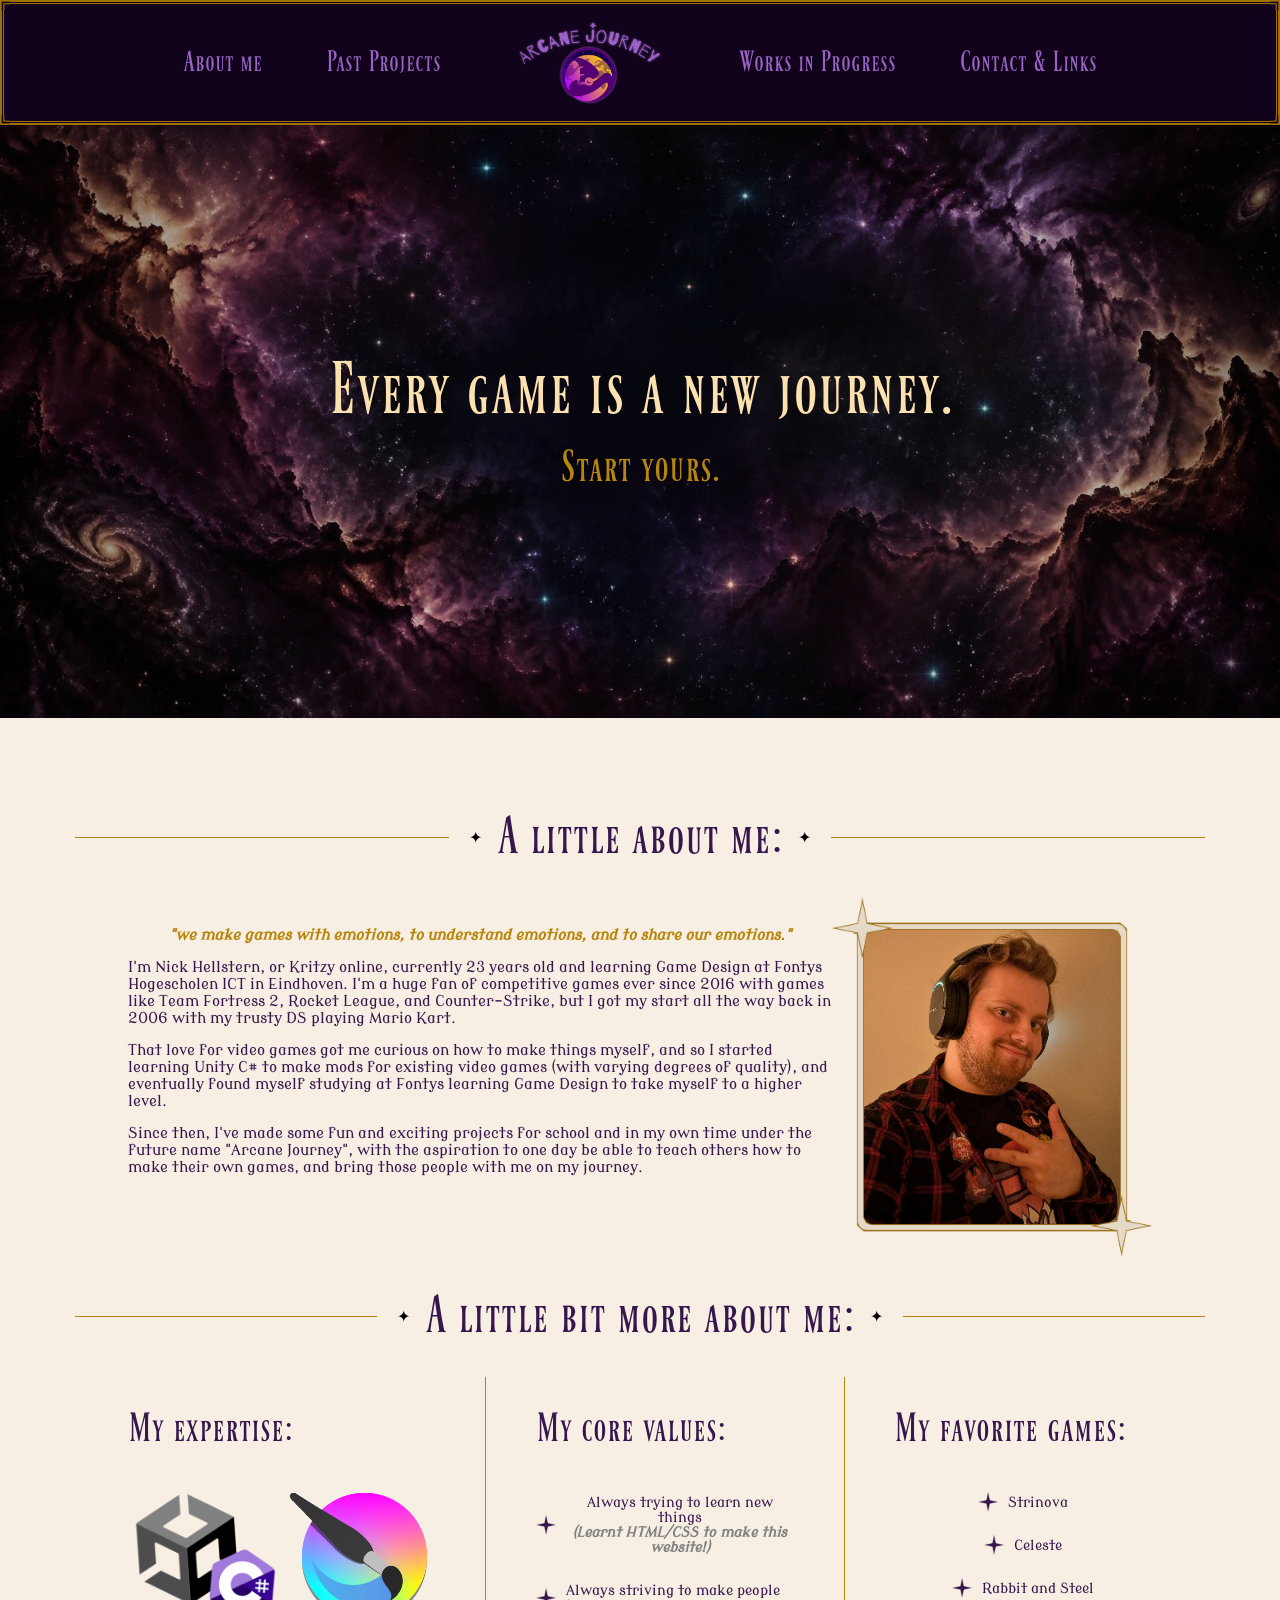
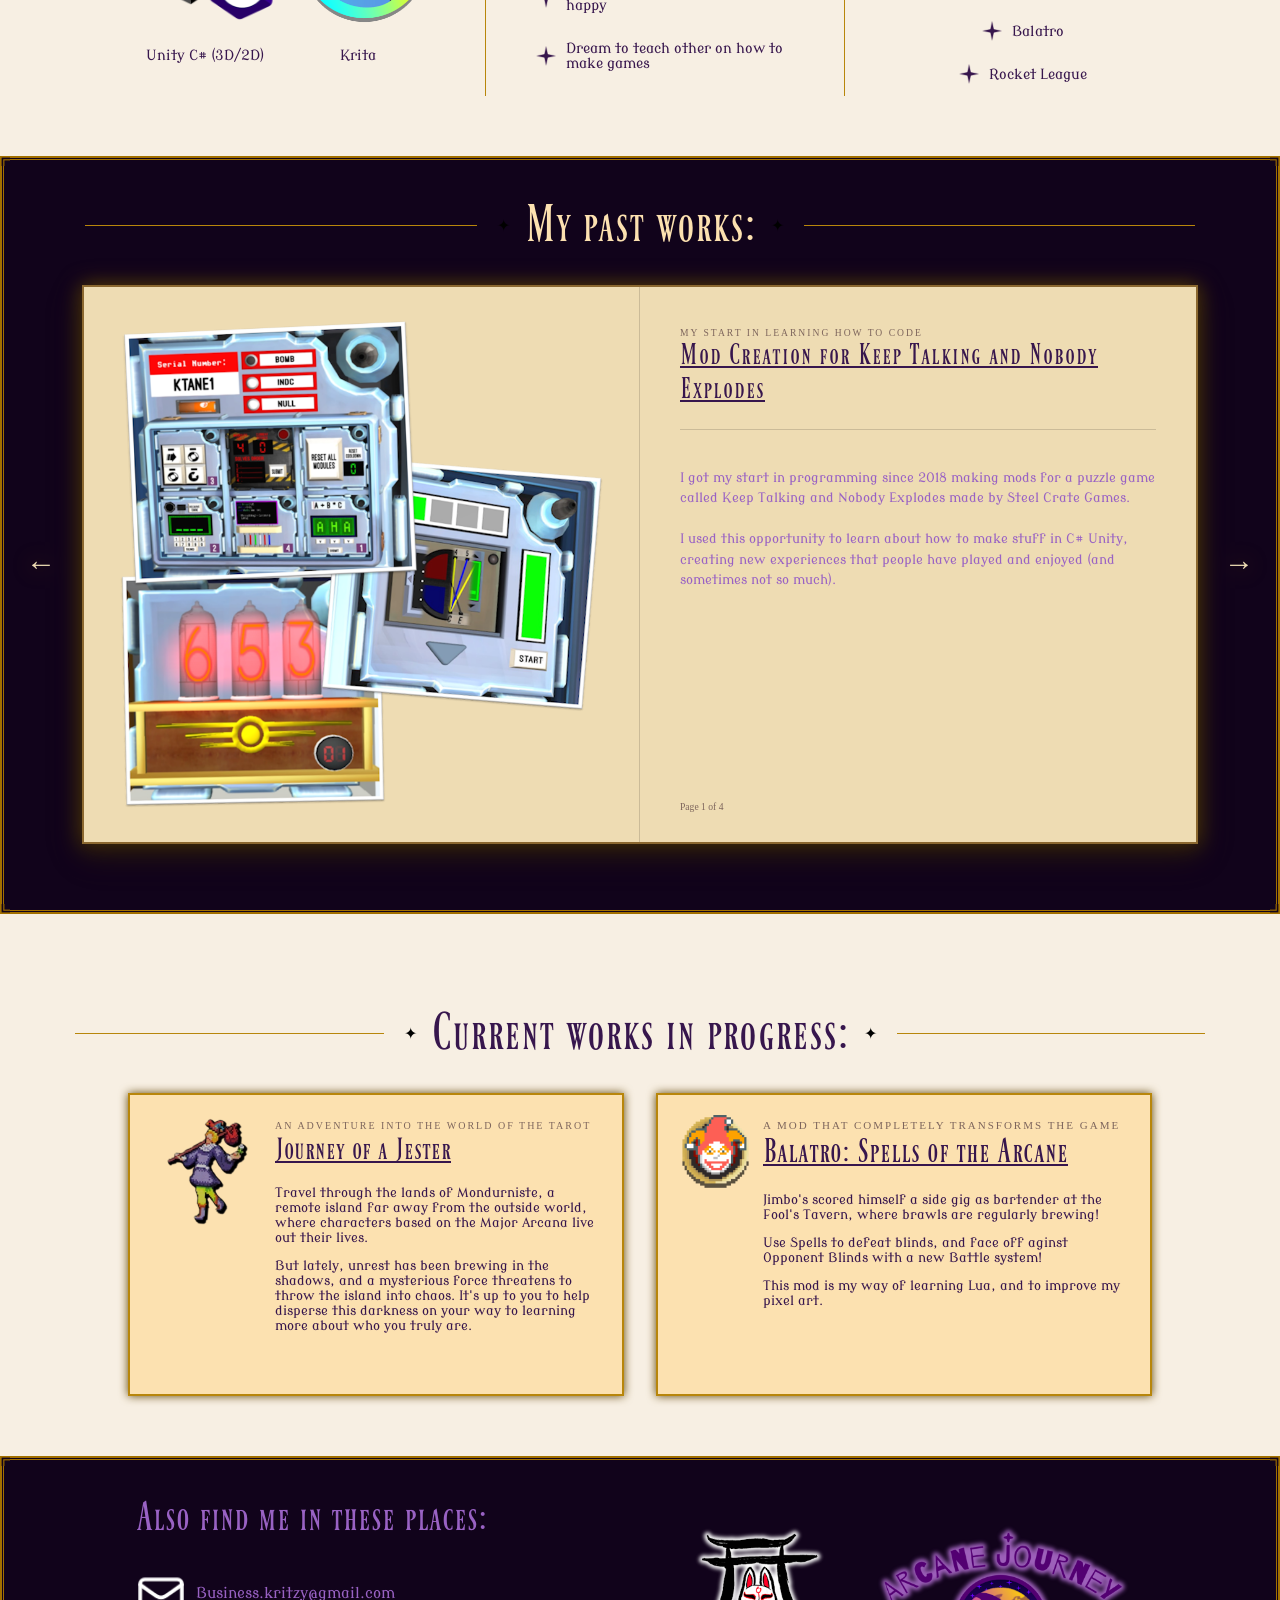
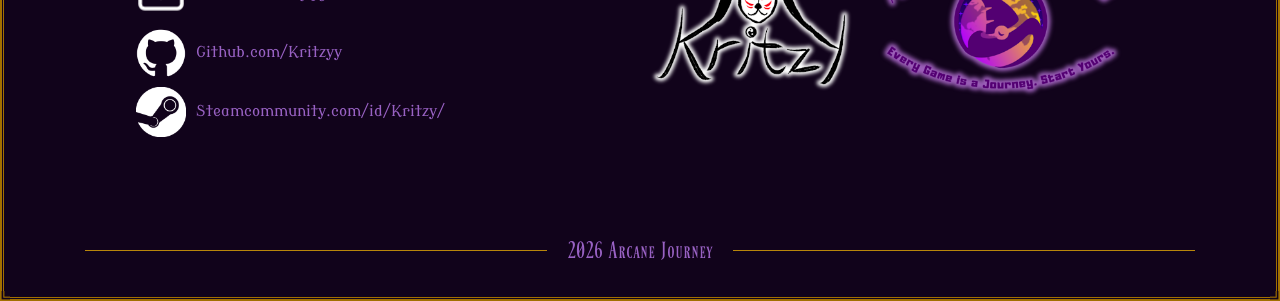
==== pages/main/index.html @ 34707963 "Added temporary 404 pages" ====
<!DOCTYPE html>
<html>
    <head>
        <!-- Webpage Info -->
        <title>Arcane Journey Games &#128965; Main Menu</title>
        <link rel="icon" href="assets/img/icon-AJG.png">

        <!-- CSS Import -->
        <link rel="stylesheet" type="text/css" href="../../src/main.css">
        <link rel="stylesheet" type="text/css" href="../../src/header.css">
        <link rel="stylesheet" type="text/css" href="../../src/intro-stinger.css">
        <link rel="stylesheet" type="text/css" href="../../src/about-me.css">
        <link rel="stylesheet" type="text/css" href="../../src/more-about-me.css">
        <link rel="stylesheet" type="text/css" href="../../src/past-projects.css">
        <link rel="stylesheet" type="text/css" href="../../src/wips.css">
        <link rel="stylesheet" type="text/css" href="../../src/contact-links.css">
    </head>

    
    <header class="navigation-header border-bg">
        <div class="navigation-content navigation-content-left">
            <a href="#about-me">About me</a>
            <a href="#past-projects">Past Projects</a>
        </div>
        <div class="navigation-logo">
            <a href="#top">
                <img src="../../assets/img/logo-AJG.png">
            </a>
        </div>
        <div class="navigation-content navigation-content-right">
            <a href="#works-in-progress">Works in Progress</a>
            <a href="#contact-links">Contact & Links</a>
        </div>
    </header>
    
    <body>
        <!-- Slogan Banner -->
        <div class="page-section intro-bg" id="top">
            <div class="intro-container">
                <h1 class="intro-text-header">Every game is a new journey.</h1>
                <h2 class="intro-text-footer">Start yours.</h1>
            </div>
        </div>
        <div class="page-divider"></div>

        <!-- About me -->
        <div class="page-section" id="about-me">
            <!-- Header -->
            <div class="section-header">
                <span class="line-horizontal line-left"></span>
                <div class="section-title">
                    <span>✦</span>
                    <h1>A little about me:</h1>
                    <span>✦</span>
                </div>
                <span class="line-horizontal line-right"></span>
            </div>

            <!-- Content -->
            <div class="about-container">
                <div class="about-text">
                    <p class="about-text-slogan">"we make games with emotions, to understand emotions, and to share our emotions."</p>
                    <p>I'm Nick Hellstern, or Kritzy online, currently {AGE} years old and learning Game Design at Fontys Hogescholen ICT in Eindhoven. I'm a huge fan of competitive games ever since 2016 with games like Team Fortress 2, Rocket League, and Counter-Strike, but I got my start all the way back in 2006 with my trusty DS playing Mario Kart.</p>
                    <p>That love for video games got me curious on how to make things myself, and so I started learning Unity C# to make mods for existing video games (with varying degrees of quality), and eventually found myself studying at Fontys learning Game Design to take myself to a higher level.</p>
                    <p>Since then, I've made some fun and exciting projects for school and in my own time under the future name "Arcane Journey", with the aspiration to one day be able to teach others how to make their own games, and bring those people with me on my journey.</p>
                </div>
                <div class="about-image">
                    <img src="../../assets/img/about-me-pfp.png">
                </div>
            </div>
        </div>

        <!-- More about me -->
        <div class="page-section">
            <!-- Header -->
            <div class="section-header">
                <span class="line-horizontal line-left"></span>
                <div class="section-title">
                    <span>✦</span>
                    <h1>A little bit more about me:</h1>
                    <span>✦</span>
                </div>
                <span class="line-horizontal line-right"></span>
            </div>

            <!-- Content -->
            <div class="about-container">
                <div class="more-about-container">
                    <h2>My expertise:</h2>
                    <div class="more-about-picture-container">
                        <div class="more-about-picture-entry">
                            <img src="../../assets/img/logo-unity.png">
                            <p>Unity C# (3D/2D)</p>
                        </div>
                        <div class="more-about-picture-entry">
                            <img src="../../assets/img/logo-krita.png">
                            <p>Krita</p>
                        </div>
                    </div>
                </div>
                <div class="line-vertical"></div>
                <div class="more-about-container">
                    <h2>My core values:</h2>
                    <ul>
                        <li style="text-align: center;">
                            <p>Always trying to learn new things<br> <b style="color: grey; font-style: italic;">(Learnt HTML/CSS to make this website!)</b></p>
                        </li>
                        <li>
                            <p>Always striving to make people happy</p>
                        </li>
                        <li>
                            <p>Dream to teach other on how to make games</p>
                        </li>
                    </ul>
                </div>
                <div class="line-vertical"></div>
                <div class="more-about-container">
                    <h2>My favorite games:</h2>
                    <ul>
                        <li>
                            <p>Strinova</p>
                        </li>
                        <li>
                            <p>Celeste</p>
                        </li>
                        <li>
                            <p>Rabbit and Steel</p>
                        </li>
                        <li>
                            <p>Balatro</p>
                        </li>
                        <li>
                            <p>Rocket League</p>
                        </li>
                    </ul>
                </div>
            </div>
        </div>
        <div class="page-divider"></div>

        <!-- Past projects -->
        <div class="page-section border-bg" id="past-projects">
            <!-- Header -->
            <div class="section-header">
                <span class="line-horizontal line-left"></span>
                <div class="section-title">
                    <span>✦</span>
                    <h1>My past works:</h1>
                    <span>✦</span>
                </div>
                <span class="line-horizontal line-right"></span>
            </div>

            <!-- Content -->
             <section class="book-container">
                <!-- Left Navigation Arrow -->
                <button class="nav-arrow left-arrow" id="prevBtn">&larr;</button>

                <!-- The Main Book Core -->
                <div class="book-card">
                    
                    <!-- Left Side: Project Illustration Page -->
                    <div class="book-page-left">
                        <img id="projectImage" src="../../assets/img/placeholder-1-1.png" alt="Project Scene">
                    </div>

                    <!-- Right Side: Project Details Page -->
                    <div class="book-page-right">
                        <span class="project-tag" id="projectTag">NARRATIVE EXPLORATION GAME</span>
                        <h2 class="project-title">
                            <a href="../main/ohno!.html" id="projectTitle">WHISPERS OF THE OLD ROAD</a>
                        </h2>
                        
                        <hr class="divider">
                        
                        <p class="project-description" id="projectDesc">
                            A quiet journey through a kingdom that remembers every traveler. Explore forgotten ruins, recover fragments of folklore, and decide which stories deserve to live on.
                        </p>
                        
                        <span class="page-number" id="pageNumber">Page 1 of 3</span>
                    </div>

                </div>

                <!-- Right Navigation Arrow -->
                <button class="nav-arrow right-arrow" id="nextBtn">&rarr;</button>
            </section>
            <div class="page-divider"></div>
        </div>
        <div class="page-divider"></div>
        
        <!-- Current work in progress -->
        <div class="page-section" id="works-in-progress">
            <!-- Header -->
            <div class="section-header">
                <span class="line-horizontal line-left"></span>
                <div class="section-title">
                    <span>✦</span>
                    <h1>Current works in progress:</h1>
                    <span>✦</span>
                </div>
                <span class="line-horizontal line-right"></span>
            </div>

            <!-- Content -->
            <div class="wips-container">
                <div class="wips-entry-container">
                    <div class="wips-image">
                        <img src="../../assets/img/wips/icon-JoaJ.png">
                    </div>
                    <div class="wips-desc">
                        <span>An adventure into the world of the Tarot</span>
                        <h1>
                            <a href="../main/ohno!.html">Journey of a Jester</a>
                        </h1>
                        <p>Travel through the lands of Mondurniste, a remote island far away from the outside world, where characters based on the Major Arcana live out their lives.</p>
                        <p>But lately, unrest has been brewing in the shadows, and a mysterious force threatens to throw the island into chaos. It's up to you to help disperse this darkness on your way to learning more about who you truly are.</p>
                    </div>
                </div>
                <div class="wips-entry-container">
                    <div class="wips-image">
                        <img src="../../assets/img/wips/icon-balatro.png">
                    </div>
                    <div class="wips-desc">
                        <span>A mod that completely transforms the game</span>
                        <h1>
                            <a href="../main/ohno!.html">Balatro: Spells of the Arcane</a>
                        </h1>
                        <p>Jimbo's scored himself a side gig as bartender at the Fool's Tavern, where brawls are regularly brewing!</p>
                        <p>Use Spells to defeat blinds, and face off aginst Opponent Blinds with a new Battle system!</p>
                        <p>This mod is my way of learning Lua, and to improve my pixel art.</p>
                    </div>
                </div>
            </div>
        </div>
        <div class="page-divider"></div>

        <!-- Find me here -->
        <div class="page-section border-bg" id="contact-links">
            <div class="contact-links-container">
                <div class="contact-links-left">
                    <h2>Also find me in these places:</h2>
                    <ul class="links-list">
                        <li class="icon-mail"><p>Business.kritzy@gmail.com</p></li>
                        <li class="icon-github"><p>Github.com/Kritzyy</p></li>
                        <li class="icon-steam"><p>Steamcommunity.com/id/Kritzy/</p></li>
                    </ul>
                </div>
                <div class="contact-links-right">
                    <img src="../../assets/img/logo-footer.png">
                </div>
            </div>
            <div class="page-divider"></div>
            <div class="section-header">
                <span class="line-horizontal line-left"></span>
                <div class="section-title">
                    <h4>{YEAR} Arcane Journey</h4>
                </div>
                <span class="line-horizontal line-right"></span>
            </div>
        </div>

        <!-- Scripts -->
        <!-- Book -->
        <script>
            // 1. Store your project data neatly in an array
            const projects = [
                {
                    tag: "My start in learning how to code",
                    title: "Mod Creation for Keep Talking and Nobody Explodes",
                    desc: "I got my start in programming since 2018 making mods for a puzzle game called Keep Talking and Nobody Explodes made by Steel Crate Games.\r\n\r\nI used this opportunity to learn about how to make stuff in C# Unity, creating new experiences that people have played and enjoyed (and sometimes not so much).",
                    img: "../../assets/img/past-creations/icon-KTaNE.png",
                    link: "../past-projects/past-ktane.html"
                },
                {
                    tag: "The first game design project for school",
                    title: "VennData: A stealthy platformer/shooter game",
                    desc: "A game set in a modernized distant future, you're part of a anti-cyberterrorist squad tasked with protecting the city from malicious hacker groups.\r\n\r\nYou and your team are sent out to deal with an physical attack on the HQ housing the central servers, and prevent them from shutting down the grid, before being framed for the attack and designated as outlaws.\r\n\r\nThis was the first project I did for my studies in Semester 4 Game Design. It was such a success, that it was featured at the Fontys Open Day 2024. ",
                    img: "../../assets/img/past-creations/icon-VennData.png",
                    link: "../main/ohno!.html"
                },
                {
                    tag: "A dive into learning VR and serious games",
                    title: "Tomb Quest VR: an immersive exercising game",
                    desc: "The first game project I did in a project team, and the first VR game I've worked on. This is a VR exercising game, aptly named \"Excergaming\", designed to make working up a sweat a bit more fun.\r\n\r\nOur submission was a roguelike / dungeon crawler game where the player has to navigate through rooms varying between high intensity exercises, and complex puzzles to catch your breath.",
                    img: "../../assets/img/past-creations/icon-TombQuestVR.png",
                    link: "../main/ohno!.html"
                },
                {
                    tag: "A game that transcended the virtual world",
                    title: "The SmombieRun: a running competition about smartphone distractions",
                    desc: "On 2 Juli 2026, me and Fontys held an official event with the goal of creating awareness for dangerous phone usage in public. We did this with the SmombieRun.\r\n\r\nA SmombieRun is a 400m race to the finish, but you must complete minigames and tasks on your phone to stay in the race. Making a mistake in the minigames earns you a strike. Fail too many times, gain too many strikes, and your race is over.\r\n\r\nNot only was this a lot of fun to make, it was also featured in news articles from Omroep Brabant and Eindhovens Dagblad.",
                    img: "../../assets/img/past-creations/icon-SmombieRun.png",
                    link: "../main/ohno!.html"
                }
            ];

            let currentIndex = 0; // Starts on the first project (index 0)

            // 2. Grab the HTML element nodes
            const tagEl = document.getElementById('projectTag');
            const titleEl = document.getElementById('projectTitle');
            const descEl = document.getElementById('projectDesc');
            const imgEl = document.getElementById('projectImage');
            const pageNumEl = document.getElementById('pageNumber');

            // 3. Create the update function
            function updatePage() {
                const currentProject = projects[currentIndex];
                
                tagEl.textContent = currentProject.tag;
                titleEl.textContent = currentProject.title;
                titleEl.href = currentProject.link
                descEl.textContent = currentProject.desc;
                imgEl.src = currentProject.img;
                
                // Dynamically calculates current page out of the total array length
                pageNumEl.textContent = `Page ${currentIndex + 1} of ${projects.length}`;
            }

            // 4. Handle Next Button (Looping forward)
            document.getElementById('nextBtn').addEventListener('click', () => {
                currentIndex++;
                if (currentIndex >= projects.length) {
                    currentIndex = 0; // Loops back to the very first page
                }
                updatePage();
            });

            // 5. Handle Previous Button (Looping backward)
            document.getElementById('prevBtn').addEventListener('click', () => {
                currentIndex--;
                if (currentIndex < 0) {
                    currentIndex = projects.length - 1; // Loops backward to the final page
                }
                updatePage();
            });

            document.addEventListener('DOMContentLoaded', ()=>
            {
                updatePage();
            })
        </script>
        <!-- Update timestamps and fields -->
        <script>
            const dateOfBirth = 2003;
            const currentYear = new Date().getFullYear()
            const age = currentYear - dateOfBirth;
            const textElements = document.querySelectorAll('p, h1, h2, h3, h4, h5, h6, li, a, span');

            document.addEventListener('DOMContentLoaded', () => 
            {
                // "About me" age number
                textElements.forEach(element => 
                {
                    if (element.textContent.includes('{YEAR}'))
                    {
                        // Use replaceAll to fix multiple instances inside a single block
                        element.innerHTML = element.innerHTML.replaceAll('{YEAR}', currentYear);
                    }
                    else if (element.textContent.includes('{AGE}'))
                    {
                        element.innerHTML = element.innerHTML.replaceAll('{AGE}', age);
                    }
                })
            })
        </script>
    </body>
</html>
---- src/main.css ----
@font-face {
    font-family: "Ferrum";
    src: url("/Portfolio-Arcane-Journey/assets/fonts/Ferrum.otf"), url("../assets/fonts/Ferrum.otf");
}
@font-face {
    font-family: "Modern Antiqua";
    src: url("/Portfolio-Arcane-Journey/assets/fonts/ModernAntiqua.ttf"), url("../assets/fonts/ModernAntiqua.ttf");
}

@media screen and (max-width: 1045px)
{
    .line-vertical
    {
        /* flex: 1; */
        height: 1px;
        width: 100% !important;
        margin: 0% !important;
        background-color: var(--col-gold-dark);
    }
}

/* Constants */
:root
{
    /* Colors */
    --col-bg: #F7EFE3;
    
    --col-gold-light: #FCE1B0;
    --col-gold-dark: #b8860b;
    --col-gold-shadow: #604505;

    --col-purple-light: #9962C4;
    --col-purple-dark: #37164D;
}

/* Page overrides */
html
{
    background-color: var(--col-bg);
    scroll-behavior: smooth;
}
body
{
    margin: 0px;
    padding: 0px;
    scrollbar-gutter: stable both-edges; 
}

h1, h2, h3, h4
{
    
    font-family: "Ferrum";
    font-weight: normal;
    color: var(--col-purple-dark)
}
h1
{
    /* font-size: 50px; */
    font-size: 45px;
}
h2
{
    font-size: 35px;
}
h3
{
    font-size: 25px;
}
h4
{
    font-size: 20px;
}

p, li
{
    font-family: "Modern Antiqua";
    font-weight: normal;
    font-size: 15px;
    color: var(--col-purple-dark);
}

a,
a:visited
{
    color: var(--col-purple-dark);
}
a:hover
{
    color: var(--col-purple-light);
}
a:active
{
    color: var(--col-gold-dark);
}


/* General */
.page-section
{
    scroll-margin-top: 120px; 
    background-size: cover;
    background-position: center;
    width: 100%;
    height: auto;
    
}

.page-divider
{
    padding-top: 60px;
}

/* Headers */
.section-header 
{
    display: flex;
    align-items: center;
    width: 100%;

}

.section-title 
{
    display: flex;
    align-items: center;
    gap: 15px;
    padding: 0 20px;
    white-space: nowrap;
}

.line-horizontal
{
    flex: 1;
    height: 1px;
    background-color: var(--col-gold-dark);
}

.line-left
{
    margin-left: 75px;
}

.line-right
{
    margin-right: 75px;
}

.line-vertical
{
    width: 1px;
    margin-left: 50px;
    margin-right: 50px;
    background-color: var(--col-gold-dark);
}

.border-bg
{
    box-sizing: border-box; 
    border: 10px solid transparent;
    border-image-source: url("../assets/img/navigation-header-border.png");
    
    border-image-slice: 30 fill;
    border-image-repeat: stretch;
}

.border-bg :is(h1)
{
    color: var(--col-gold-light);
}
.border-bg :is(p, h2, h3, h4, li) 
{
    color: var(--col-purple-light)
}

.about-container
{
    display: flex;
    flex-direction: row;
    justify-content: start;
    padding: 0px 10%;
    flex: 0 0 300px;
    align-items: stretch;
}
---- src/header.css ----
.navigation-header 
{
    display: flex;
    flex-direction: row;
    position: sticky;
    top: 0;
    z-index: 1000;
    
    justify-content: center; 
    align-items: center;
    
    width: 100%;
    height: 125px;
    padding: 10px;

    gap: 5vw; 
}

.navigation-content
{
    display: flex;
    gap: 5vw;
}

.navigation-content-right
{
    justify-content: start;
}
.navigation-content-left
{
    justify-content: end;
}

.navigation-content a
{
    font-family: "Ferrum";
    font-size: 25px;
    font-style: normal;
    font-weight: normal;
    text-decoration: none;
    color: var(--col-purple-light);
}

.navigation-logo img:hover
{
    content: url('../assets/img/logo-AJG-hover.png');
}

.navigation-logo img:active
{
    content: url('../assets/img/logo-AJG-click.png');
}

.navigation-content a:hover
{
    color: var(--col-gold-light);
}

.navigation-content a:active
{
    color: var(--col-gold-dark);
}

.navigation-logo
{
    justify-items: center;
    align-items: center;
    height: 100%;
}
.navigation-logo img 
{
    flex: 0;
    height: 100%;
    display: block;
    filter: drop-shadow(0px 0px 1px var(--col-purple-light));
}
---- src/intro-stinger.css ----
.intro-bg
{
    background-image: url("../assets/img/arcane-nebula.jpg");
}

.intro-container
{
    padding-top: 225px;
    padding-bottom: 225px;
    display: flex;
    flex-direction: column;
    align-items: center;
    gap: 10px;
}

.intro-text-header
{
    color: var(--col-gold-light);
    font-size: clamp(2rem, 5vw, 5rem);
    margin: 0px;
}

.intro-text-footer
{
    color: var(--col-gold-dark);
    font-size: clamp(2rem, 3vw, 5rem);
    margin: 0px;
    font-weight: normal;
}
---- src/about-me.css ----
.about-image
{
    display: flex;
    justify-content: center;
}
.about-image img 
{
    width: 25vw;
    object-fit: cover;
    aspect-ratio: 8 / 9;
}

.about-text
{
    align-content: flex-start;
    padding-top: 15px;
}

.about-text-slogan
{
    text-align: center;
    font-style: italic;
    font-weight: bold;
    color: var(--col-gold-dark);
}
---- src/more-about-me.css ----
@media screen and (max-width: 1045px)
{
  .about-container
  {
    display:flex;
    flex-direction: column;
  }

  .more-about-container
  {
    width: 100% !important;
    display: flex;
    flex-direction: column;
    padding-bottom: 29px;
  }

  .more-about-container h1,
  .more-about-container h2,
  .more-about-container h3
  {
    text-align: center;
  }

  .more-about-picture-container
  {
    justify-content: center;
  }
}

.more-about-container
{
    width: 33%;
    justify-items: center;
}

.more-about-container p
{
    font-size: 14px;
}

.more-about-picture-container
{
    display: flex;
    flex-direction: row;
}

.more-about-picture-entry
{
    display: flex;
    flex-direction: column;
    align-items: center;
}

.more-about-picture-entry > img
{
    height: 12vw;
    width: 12vw;
}

.more-about-container ul {
  list-style: none;
  padding: 0;
  margin: 0;
}

.more-about-container li {
  display: flex;
  align-items: center;
  justify-content: center; 
  gap: 10px;
  height: auto;
}

.more-about-container li::before {
  content: "";
  flex: 0 0 20px;
  width: 20px;
  height: 20px;
  background-image: url("../assets/img/icon-list.png");
  background-size: contain;
  background-repeat: no-repeat;
  background-position: center;
}
---- src/past-projects.css ----
.book-container {
    display: flex;
    align-items: center;
    justify-content: center;
    justify-self: center;
    gap: 20px;
    max-width: 1380px;
    
    margin-left: 10px;
    margin-right: 10px;
    filter: drop-shadow(0px 0px 10px var(--col-gold-shadow));
    
}

/* The Main Book Box */
.book-card {
    display: grid;
    grid-template-columns: 1fr 1fr;
    background-color: #eedcb3;
    border: 2px solid #8b6830;
    box-sizing: border-box;
    width: 100%;
    box-shadow: 0 10px 25px rgba(0,0,0,0.3);
}

/* Left Page (Image Box) */
.book-page-left {
    padding: 30px;
    display: flex;
    align-items: center;
    justify-content: center;
    border-right: 1px solid rgba(0, 0, 0, 0.15); 
}

.book-page-left img {
    width: 100%;
    height: 100%;
    object-fit: cover;
}

/* Right Page (Text Content Box) */
.book-page-right {
    padding: 40px;
    display: flex;
    flex-direction: column;
    justify-content: flex-start;
    position: relative;
    font-family: 'Georgia', serif;
    color: #2b1f1d;
}
.book-page-right p
{
    font-size: clamp(10px, 1vw, 15px);
}
.book-page-right h2
{
    font-size: clamp(18px, 2vw, 32px);
}
.book-page-right span
{
    font-size: clamp(8px, 0.75vw, 12px);
}

.project-tag {
    font-size: 12px;
    letter-spacing: 2px;
    text-transform: uppercase;
    color: #7d655c;
}

.project-title {
    font-size: 28px;
    margin: 0 0 15px 0;
    letter-spacing: 1px;
}

.divider {
    width: 100%;
    border: 0;
    border-top: 1px solid rgba(0, 0, 0, 0.15);
    margin-bottom: 25px;
}

.project-description {
    font-size: 16px;
    line-height: 1.6;
    white-space: pre-line;
}

.page-number {
    position: absolute;
    bottom: 30px;
    left: 40px;
    font-size: 14px;
    color: #7d655c;
}

/* Navigation Arrow Button Styling */
.nav-arrow {
    background: none;
    border: none;
    font-size: 30px;
    color: #eedcb3;
    cursor: pointer;
    transition: transform 0.2s ease;
}

.nav-arrow:hover {
    transform: scale(1.2);
}
---- src/wips.css ----
@media screen and (max-width: 1045px)
{
    .wips-container
    {
        padding: 0px 10%;
        display: flex !important;
        flex-wrap: wrap;
        gap: 2rem;
    }
}

.wips-container
{
    padding: 0px 10%;
    gap: 2rem;
    display: grid;
    grid-template-columns: 2fr 2fr;
}

.wips-entry-container
{
    flex-grow: 1;
    flex-shrink: 1;
    min-width: 360px;

    display: flex;
    flex-direction: row;
    height: auto;
    gap: 10px;

    background-color: var(--col-gold-light);
    padding: 20px;
    border: 2px solid var(--col-gold-dark);
    filter: drop-shadow(0px 0px 5px var(--col-gold-shadow));
}

.wips-image
{
    /* max-height: 200px; */
    max-width: 200px;

    flex-shrink: 2;

    height: 100%;
    width: auto;
}
.wips-image img
{
    max-width: 100%;
    max-height: 100%;

    min-width: 75px;

    object-fit: cover;
}

.wips-desc
{
    container-type: inline-size;
    width: 100%;
    height: auto;
}
.wips-desc span
{
    font-size: clamp(10px, 3cqw, 24px); 
    letter-spacing: 2px;
    text-transform: uppercase;
    color: #7d655c;
    margin-bottom: 10px;
}
.wips-desc h1
{
    font-size: clamp(24px, 8cqw, 48px); 
    margin-top: 0;
}
.wips-desc p
{
    font-size: clamp(13px, 3cqw, 24px); 
}
---- src/contact-links.css ----
.contact-links-container
{
    padding: 0px 10%;
    display: flex;
    flex-direction: row;
}

.contact-links-left
{
    width: 50%;
}

.contact-links-right
{
    width: 50%;
}

.contact-links-right img {
    width: 100%;
    height: 100%;
    object-fit: contain; /* Stretches and crops cleanly to fill the box */
}


.links-list {
    list-style: none; 
    padding-left: 0;
}

.links-list li {
    position: relative;
    padding-left: 60px;
    margin-bottom: 12px;
    display: flex;
    align-items: center;
}

.links-list li::before {
    content: "";
    position: absolute;
    left: 0;
    width: 50px;  /* Set your desired icon width */
    height: 50px; /* Set your desired icon height */
    background-size: contain;
    background-repeat: no-repeat;
    background-position: center;
}

/* Assign the specific image files to each class */
.icon-mail::before {
    background-image: url('../assets/img/icon-mail.png');
}

.icon-github::before {
    background-image: url('../assets/img/icon-github.png');
}

.icon-steam::before {
    background-image: url('../assets/img/icon-steam.png');
}
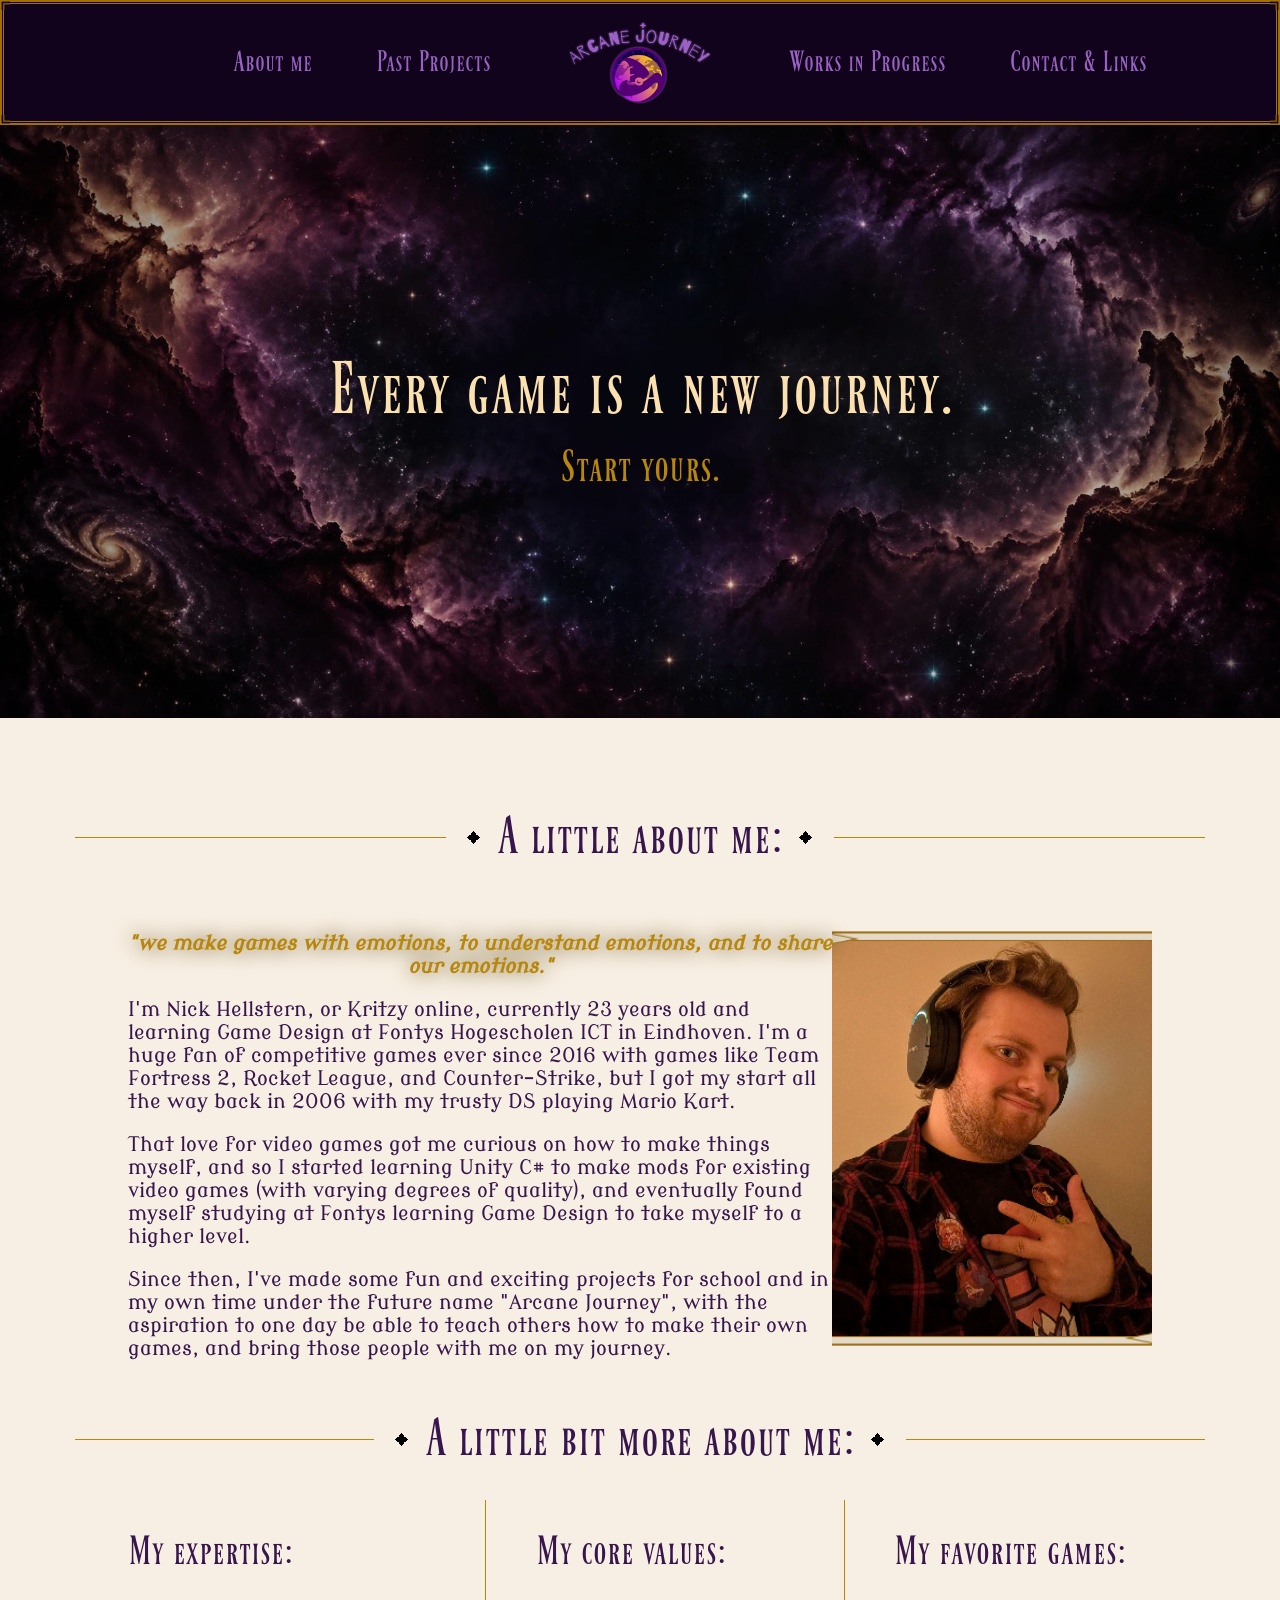
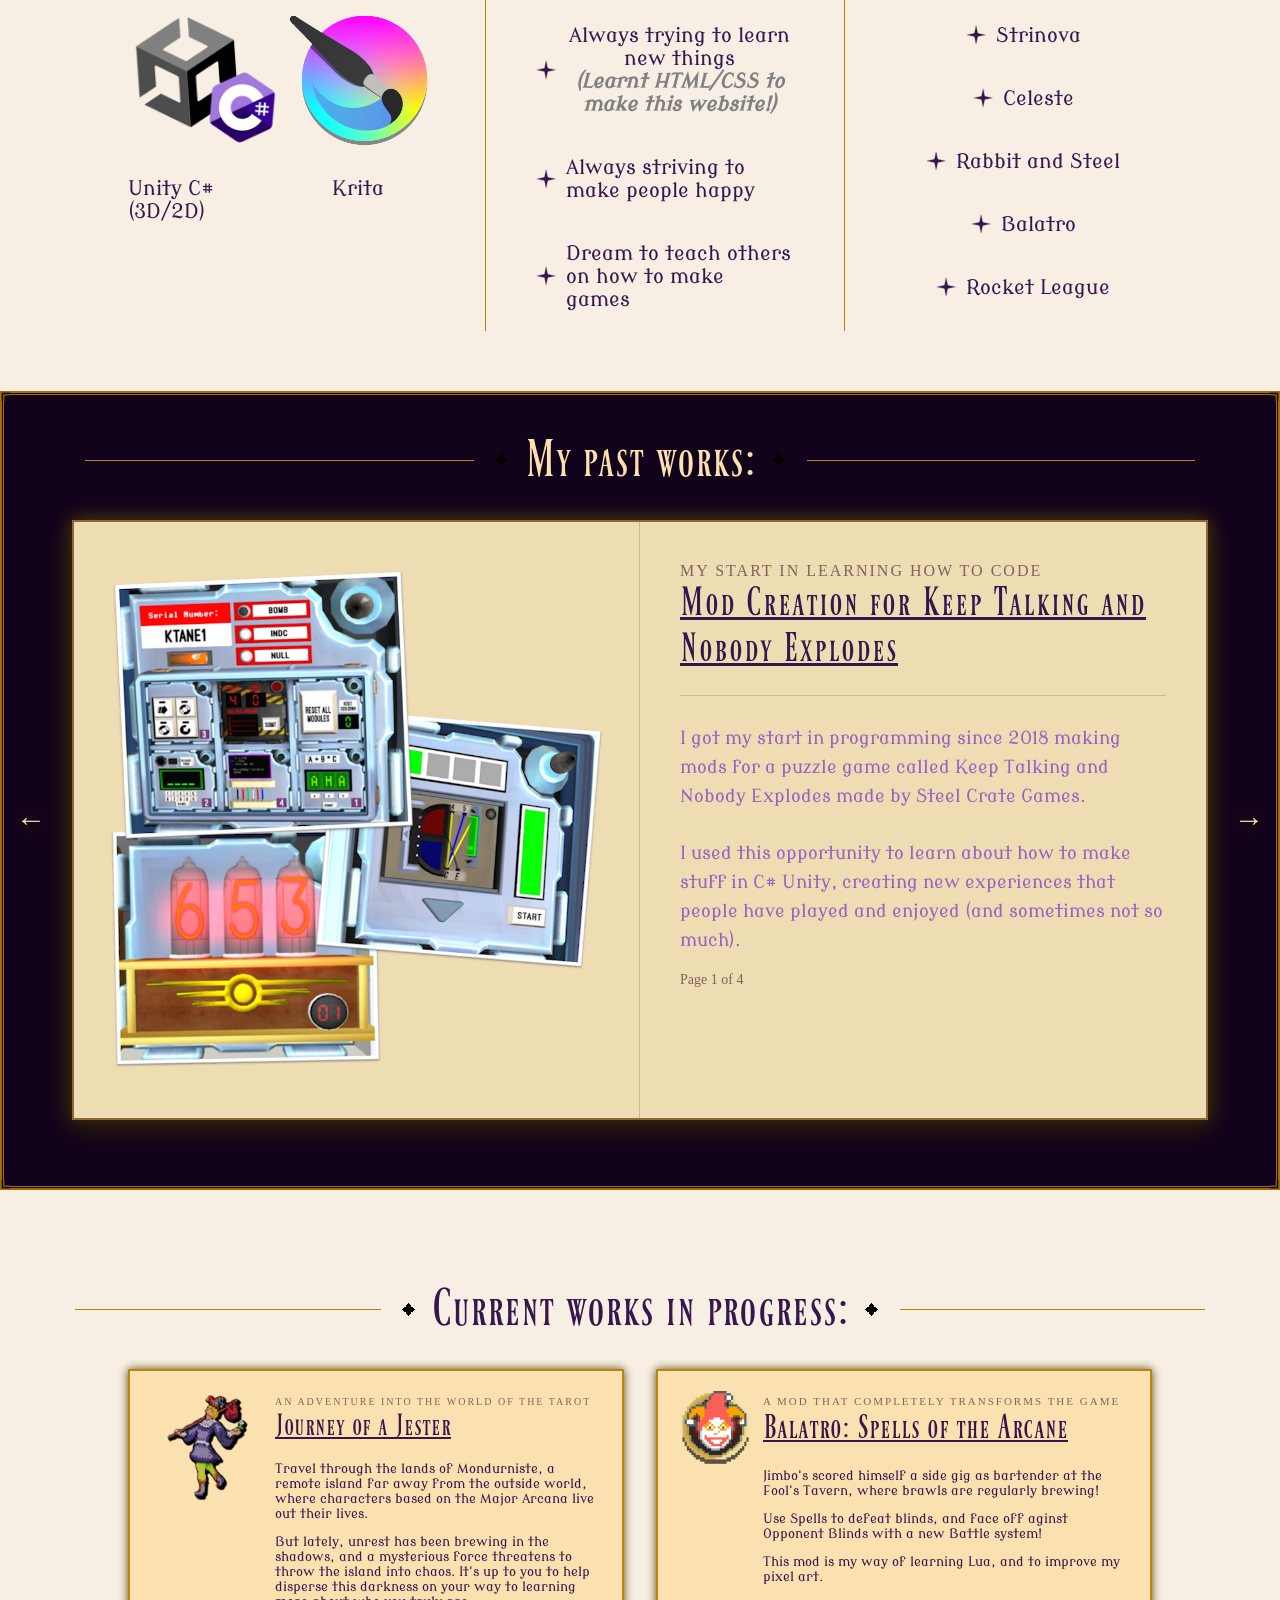
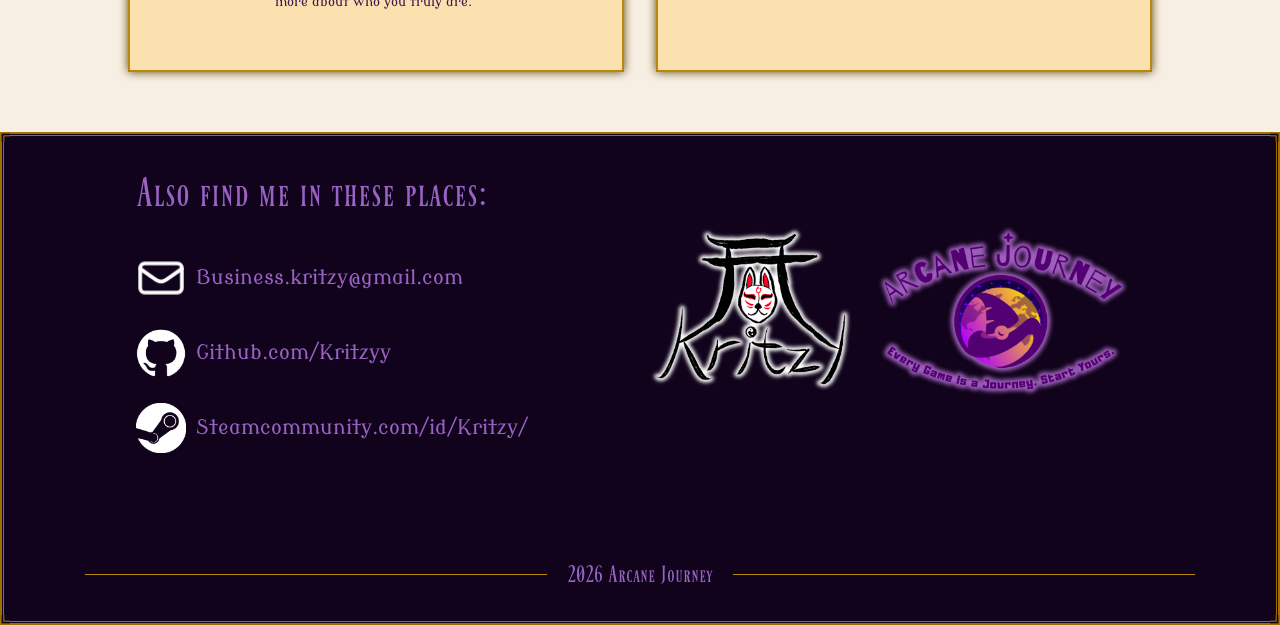
==== commit e27d7312: "First attempt at fixing mobile layout Also replaced the diamond/star icons with unicode friendly one" ====
--- a/pages/main/index.html
+++ b/pages/main/index.html
@@ -2,34 +2,38 @@
 <html>
     <head>
         <!-- Webpage Info -->
-        <title>Arcane Journey Games &#128965; Main Menu</title>
+        <title>Arcane Journey Games &#128966; Main Menu</title>
         <link rel="icon" href="assets/img/icon-AJG.png">
 
         <!-- CSS Import -->
-        <link rel="stylesheet" type="text/css" href="../../src/main.css">
-        <link rel="stylesheet" type="text/css" href="../../src/header.css">
-        <link rel="stylesheet" type="text/css" href="../../src/intro-stinger.css">
-        <link rel="stylesheet" type="text/css" href="../../src/about-me.css">
-        <link rel="stylesheet" type="text/css" href="../../src/more-about-me.css">
-        <link rel="stylesheet" type="text/css" href="../../src/past-projects.css">
-        <link rel="stylesheet" type="text/css" href="../../src/wips.css">
-        <link rel="stylesheet" type="text/css" href="../../src/contact-links.css">
+        <link rel="stylesheet" type="text/css" href="/src/main.css">
+        <link rel="stylesheet" type="text/css" href="/src/header.css">
+        <link rel="stylesheet" type="text/css" href="/src/intro-stinger.css">
+        <link rel="stylesheet" type="text/css" href="/src/about-me.css">
+        <link rel="stylesheet" type="text/css" href="/src/more-about-me.css">
+        <link rel="stylesheet" type="text/css" href="/src/past-projects.css">
+        <link rel="stylesheet" type="text/css" href="/src/wips.css">
+        <link rel="stylesheet" type="text/css" href="/src/page/past-kane.css">
+        <link rel="stylesheet" type="text/css" href="/src/contact-links.css">
+
+        <!-- Scripts Import -->
+        <script src="../../src/scripts/timestamps.js"></script>
     </head>
 
     
     <header class="navigation-header border-bg">
         <div class="navigation-content navigation-content-left">
-            <a href="#about-me">About me</a>
-            <a href="#past-projects">Past Projects</a>
+            <a class="navigation-content-text" href="#about-me">About me</a>
+            <a class="navigation-content-text" href="#past-projects">Past Projects</a>
         </div>
         <div class="navigation-logo">
             <a href="#top">
-                <img src="../../assets/img/logo-AJG.png">
+                <img src="/assets/img/logo-AJG.png">
             </a>
         </div>
         <div class="navigation-content navigation-content-right">
-            <a href="#works-in-progress">Works in Progress</a>
-            <a href="#contact-links">Contact & Links</a>
+            <a class="navigation-content-text" href="#works-in-progress">Works in Progress</a>
+            <a class="navigation-content-text" href="#contact-links">Contact & Links</a>
         </div>
     </header>
     
@@ -49,9 +53,9 @@
             <div class="section-header">
                 <span class="line-horizontal line-left"></span>
                 <div class="section-title">
-                    <span>✦</span>
+                    <span>&#128966;</span>
                     <h1>A little about me:</h1>
-                    <span>✦</span>
+                    <span>&#128966;</span>
                 </div>
                 <span class="line-horizontal line-right"></span>
             </div>
@@ -65,7 +69,7 @@
                     <p>Since then, I've made some fun and exciting projects for school and in my own time under the future name "Arcane Journey", with the aspiration to one day be able to teach others how to make their own games, and bring those people with me on my journey.</p>
                 </div>
                 <div class="about-image">
-                    <img src="../../assets/img/about-me-pfp.png">
+                    <img src="/assets/img/about-me-pfp.png">
                 </div>
             </div>
         </div>
@@ -76,9 +80,9 @@
             <div class="section-header">
                 <span class="line-horizontal line-left"></span>
                 <div class="section-title">
-                    <span>✦</span>
+                    <span>&#128966;</span>
                     <h1>A little bit more about me:</h1>
-                    <span>✦</span>
+                    <span>&#128966;</span>
                 </div>
                 <span class="line-horizontal line-right"></span>
             </div>
@@ -89,11 +93,11 @@
                     <h2>My expertise:</h2>
                     <div class="more-about-picture-container">
                         <div class="more-about-picture-entry">
-                            <img src="../../assets/img/logo-unity.png">
+                            <img src="/assets/img/logo-unity.png">
                             <p>Unity C# (3D/2D)</p>
                         </div>
                         <div class="more-about-picture-entry">
-                            <img src="../../assets/img/logo-krita.png">
+                            <img src="/assets/img/logo-krita.png">
                             <p>Krita</p>
                         </div>
                     </div>
@@ -109,7 +113,7 @@
                             <p>Always striving to make people happy</p>
                         </li>
                         <li>
-                            <p>Dream to teach other on how to make games</p>
+                            <p>Dream to teach others on how to make games</p>
                         </li>
                     </ul>
                 </div>
@@ -144,9 +148,9 @@
             <div class="section-header">
                 <span class="line-horizontal line-left"></span>
                 <div class="section-title">
-                    <span>✦</span>
+                    <span>&#128966;</span>
                     <h1>My past works:</h1>
-                    <span>✦</span>
+                    <span>&#128966;</span>
                 </div>
                 <span class="line-horizontal line-right"></span>
             </div>
@@ -161,14 +165,14 @@
                     
                     <!-- Left Side: Project Illustration Page -->
                     <div class="book-page-left">
-                        <img id="projectImage" src="../../assets/img/placeholder-1-1.png" alt="Project Scene">
+                        <img id="projectImage" src="/assets/img/placeholder-1-1.png" alt="Project Scene">
                     </div>
 
                     <!-- Right Side: Project Details Page -->
                     <div class="book-page-right">
                         <span class="project-tag" id="projectTag">NARRATIVE EXPLORATION GAME</span>
                         <h2 class="project-title">
-                            <a href="../main/ohno!.html" id="projectTitle">WHISPERS OF THE OLD ROAD</a>
+                            <a href="../ohno!.html" id="projectTitle">WHISPERS OF THE OLD ROAD</a>
                         </h2>
                         
                         <hr class="divider">
@@ -195,9 +199,9 @@
             <div class="section-header">
                 <span class="line-horizontal line-left"></span>
                 <div class="section-title">
-                    <span>✦</span>
+                    <span>&#128966;</span>
                     <h1>Current works in progress:</h1>
-                    <span>✦</span>
+                    <span>&#128966;</span>
                 </div>
                 <span class="line-horizontal line-right"></span>
             </div>
@@ -206,12 +210,12 @@
             <div class="wips-container">
                 <div class="wips-entry-container">
                     <div class="wips-image">
-                        <img src="../../assets/img/wips/icon-JoaJ.png">
+                        <img src="/assets/img/wips/icon-JoaJ.png">
                     </div>
                     <div class="wips-desc">
                         <span>An adventure into the world of the Tarot</span>
                         <h1>
-                            <a href="../main/ohno!.html">Journey of a Jester</a>
+                            <a href="/ohno!.html">Journey of a Jester</a>
                         </h1>
                         <p>Travel through the lands of Mondurniste, a remote island far away from the outside world, where characters based on the Major Arcana live out their lives.</p>
                         <p>But lately, unrest has been brewing in the shadows, and a mysterious force threatens to throw the island into chaos. It's up to you to help disperse this darkness on your way to learning more about who you truly are.</p>
@@ -219,12 +223,12 @@
                 </div>
                 <div class="wips-entry-container">
                     <div class="wips-image">
-                        <img src="../../assets/img/wips/icon-balatro.png">
+                        <img src="/assets/img/wips/icon-balatro.png">
                     </div>
                     <div class="wips-desc">
                         <span>A mod that completely transforms the game</span>
                         <h1>
-                            <a href="../main/ohno!.html">Balatro: Spells of the Arcane</a>
+                            <a href="/ohno!.html">Balatro: Spells of the Arcane</a>
                         </h1>
                         <p>Jimbo's scored himself a side gig as bartender at the Fool's Tavern, where brawls are regularly brewing!</p>
                         <p>Use Spells to defeat blinds, and face off aginst Opponent Blinds with a new Battle system!</p>
@@ -247,7 +251,7 @@
                     </ul>
                 </div>
                 <div class="contact-links-right">
-                    <img src="../../assets/img/logo-footer.png">
+                    <img src="/assets/img/logo-footer.png">
                 </div>
             </div>
             <div class="page-divider"></div>
@@ -269,29 +273,29 @@
                     tag: "My start in learning how to code",
                     title: "Mod Creation for Keep Talking and Nobody Explodes",
                     desc: "I got my start in programming since 2018 making mods for a puzzle game called Keep Talking and Nobody Explodes made by Steel Crate Games.\r\n\r\nI used this opportunity to learn about how to make stuff in C# Unity, creating new experiences that people have played and enjoyed (and sometimes not so much).",
-                    img: "../../assets/img/past-creations/icon-KTaNE.png",
-                    link: "../past-projects/past-ktane.html"
+                    img: "/assets/img/past-creations/icon-KTaNE.png",
+                    link: "/past-projects/past-ktane.html"
                 },
                 {
                     tag: "The first game design project for school",
                     title: "VennData: A stealthy platformer/shooter game",
                     desc: "A game set in a modernized distant future, you're part of a anti-cyberterrorist squad tasked with protecting the city from malicious hacker groups.\r\n\r\nYou and your team are sent out to deal with an physical attack on the HQ housing the central servers, and prevent them from shutting down the grid, before being framed for the attack and designated as outlaws.\r\n\r\nThis was the first project I did for my studies in Semester 4 Game Design. It was such a success, that it was featured at the Fontys Open Day 2024. ",
-                    img: "../../assets/img/past-creations/icon-VennData.png",
-                    link: "../main/ohno!.html"
+                    img: "/assets/img/past-creations/icon-VennData.png",
+                    link: "/ohno!.html"
                 },
                 {
                     tag: "A dive into learning VR and serious games",
                     title: "Tomb Quest VR: an immersive exercising game",
                     desc: "The first game project I did in a project team, and the first VR game I've worked on. This is a VR exercising game, aptly named \"Excergaming\", designed to make working up a sweat a bit more fun.\r\n\r\nOur submission was a roguelike / dungeon crawler game where the player has to navigate through rooms varying between high intensity exercises, and complex puzzles to catch your breath.",
-                    img: "../../assets/img/past-creations/icon-TombQuestVR.png",
-                    link: "../main/ohno!.html"
+                    img: "/assets/img/past-creations/icon-TombQuestVR.png",
+                    link: "/ohno!.html"
                 },
                 {
                     tag: "A game that transcended the virtual world",
                     title: "The SmombieRun: a running competition about smartphone distractions",
                     desc: "On 2 Juli 2026, me and Fontys held an official event with the goal of creating awareness for dangerous phone usage in public. We did this with the SmombieRun.\r\n\r\nA SmombieRun is a 400m race to the finish, but you must complete minigames and tasks on your phone to stay in the race. Making a mistake in the minigames earns you a strike. Fail too many times, gain too many strikes, and your race is over.\r\n\r\nNot only was this a lot of fun to make, it was also featured in news articles from Omroep Brabant and Eindhovens Dagblad.",
-                    img: "../../assets/img/past-creations/icon-SmombieRun.png",
-                    link: "../main/ohno!.html"
+                    img: "/assets/img/past-creations/icon-SmombieRun.png",
+                    link: "/ohno!.html"
                 }
             ];
 
@@ -341,29 +345,5 @@
                 updatePage();
             })
         </script>
-        <!-- Update timestamps and fields -->
-        <script>
-            const dateOfBirth = 2003;
-            const currentYear = new Date().getFullYear()
-            const age = currentYear - dateOfBirth;
-            const textElements = document.querySelectorAll('p, h1, h2, h3, h4, h5, h6, li, a, span');
-
-            document.addEventListener('DOMContentLoaded', () => 
-            {
-                // "About me" age number
-                textElements.forEach(element => 
-                {
-                    if (element.textContent.includes('{YEAR}'))
-                    {
-                        // Use replaceAll to fix multiple instances inside a single block
-                        element.innerHTML = element.innerHTML.replaceAll('{YEAR}', currentYear);
-                    }
-                    else if (element.textContent.includes('{AGE}'))
-                    {
-                        element.innerHTML = element.innerHTML.replaceAll('{AGE}', age);
-                    }
-                })
-            })
-        </script>
     </body>
 </html>
--- a/src/main.css
+++ b/src/main.css
@@ -75,7 +75,7 @@
 {
     font-family: "Modern Antiqua";
     font-weight: normal;
-    font-size: 15px;
+    font-size: 20px;
     color: var(--col-purple-dark);
 }
 
--- a/src/header.css
+++ b/src/header.css
@@ -1,3 +1,12 @@
+@media screen and (max-width: 1045px)
+{
+    .navigation-content-text
+    {
+        max-width: 115px !important;
+        text-align: center;
+    }
+}
+
 .navigation-header 
 {
     display: flex;
@@ -20,6 +29,12 @@
 {
     display: flex;
     gap: 5vw;
+    flex: 1;
+}
+
+.navigation-content-text
+{
+    max-width: none;
 }
 
 .navigation-content-right
--- a/src/about-me.css
+++ b/src/about-me.css
@@ -1,3 +1,17 @@
+@media screen and (max-width: 1045px)
+{
+    .about-image
+    {
+        min-width: 400px !important;
+    }
+    .about-image img 
+    {
+        width: fit-content !important;
+    }
+    
+    
+}
+
 .about-image
 {
     display: flex;
@@ -22,4 +36,5 @@
     font-style: italic;
     font-weight: bold;
     color: var(--col-gold-dark);
+    filter: drop-shadow(0 0 10px var(--col-gold-shadow));
 }
--- a/src/more-about-me.css
+++ b/src/more-about-me.css
@@ -31,11 +31,6 @@
 {
     width: 33%;
     justify-items: center;
-}
-
-.more-about-container p
-{
-    font-size: 14px;
 }
 
 .more-about-picture-container
--- a/src/past-projects.css
+++ b/src/past-projects.css
@@ -1,13 +1,27 @@
+@media screen and (max-width: 1045px)
+{
+    .book-container
+    {
+        height: 1000px !important; 
+    }
+
+    .book-card
+    {
+        display: flex !important;
+        flex-direction: column !important;
+    }
+}
+
 .book-container {
     display: flex;
+
     align-items: center;
     justify-content: center;
     justify-self: center;
     gap: 20px;
-    max-width: 1380px;
-    
-    margin-left: 10px;
-    margin-right: 10px;
+    height: 600px;
+    width: 100%;
+
     filter: drop-shadow(0px 0px 10px var(--col-gold-shadow));
     
 }
@@ -20,56 +34,49 @@
     border: 2px solid #8b6830;
     box-sizing: border-box;
     width: 100%;
+    height: 100%;
     box-shadow: 0 10px 25px rgba(0,0,0,0.3);
 }
 
 /* Left Page (Image Box) */
 .book-page-left {
     padding: 30px;
+    height: auto;
+    width: auto;
+    overflow: auto;
+
     display: flex;
     align-items: center;
     justify-content: center;
     border-right: 1px solid rgba(0, 0, 0, 0.15); 
+    /* flex: 0; */
 }
 
 .book-page-left img {
     width: 100%;
     height: 100%;
-    object-fit: cover;
+    object-fit: contain;
 }
 
 /* Right Page (Text Content Box) */
 .book-page-right {
     padding: 40px;
+    height: 100%;
     display: flex;
     flex-direction: column;
     justify-content: flex-start;
     position: relative;
-    font-family: 'Georgia', serif;
-    color: #2b1f1d;
-}
-.book-page-right p
-{
-    font-size: clamp(10px, 1vw, 15px);
-}
-.book-page-right h2
-{
-    font-size: clamp(18px, 2vw, 32px);
-}
-.book-page-right span
-{
-    font-size: clamp(8px, 0.75vw, 12px);
 }
 
 .project-tag {
-    font-size: 12px;
+    /* font-size: 12px; */
     letter-spacing: 2px;
     text-transform: uppercase;
     color: #7d655c;
 }
 
 .project-title {
-    font-size: 28px;
+    /* font-size: 28px; */
     margin: 0 0 15px 0;
     letter-spacing: 1px;
 }
@@ -78,17 +85,17 @@
     width: 100%;
     border: 0;
     border-top: 1px solid rgba(0, 0, 0, 0.15);
-    margin-bottom: 25px;
+    margin-bottom: 10px;
 }
 
 .project-description {
-    font-size: 16px;
+    font-size: 18px;
     line-height: 1.6;
     white-space: pre-line;
 }
 
-.page-number {
-    position: absolute;
+.page-number
+{
     bottom: 30px;
     left: 40px;
     font-size: 14px;
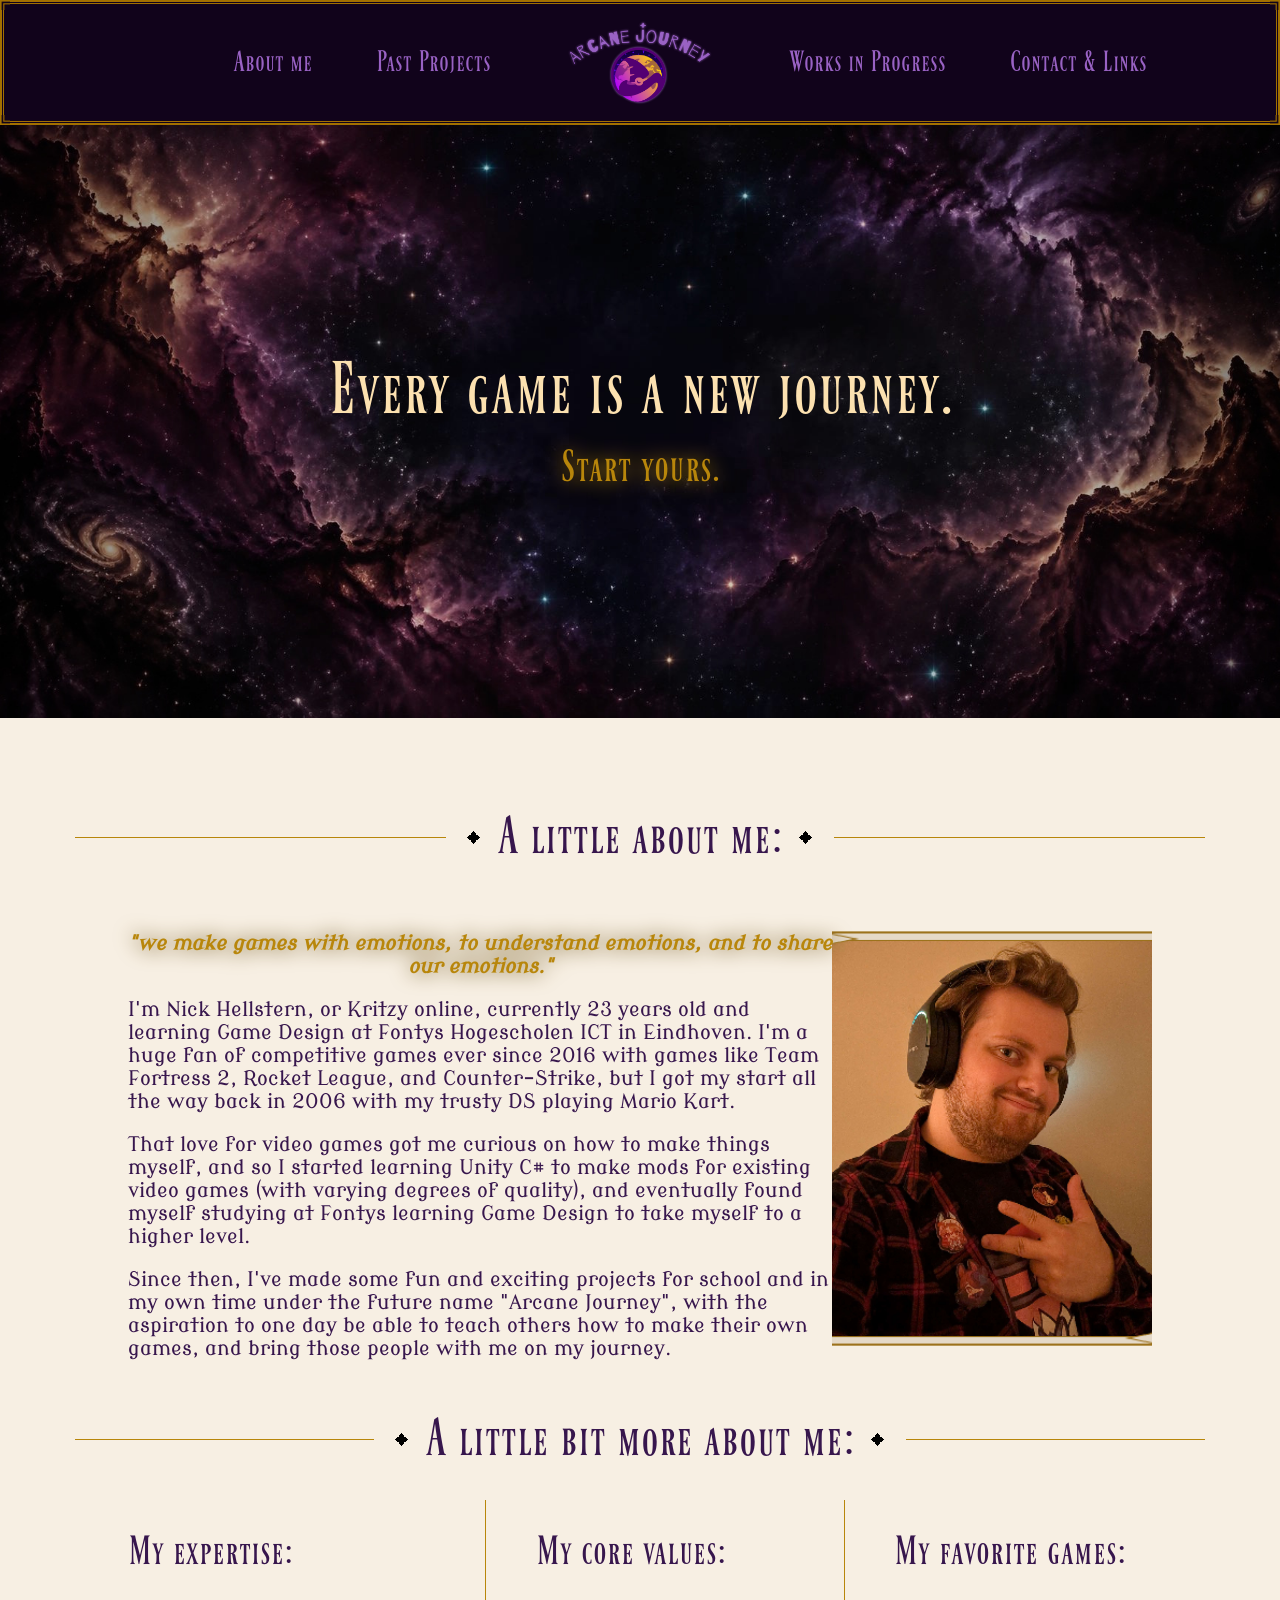
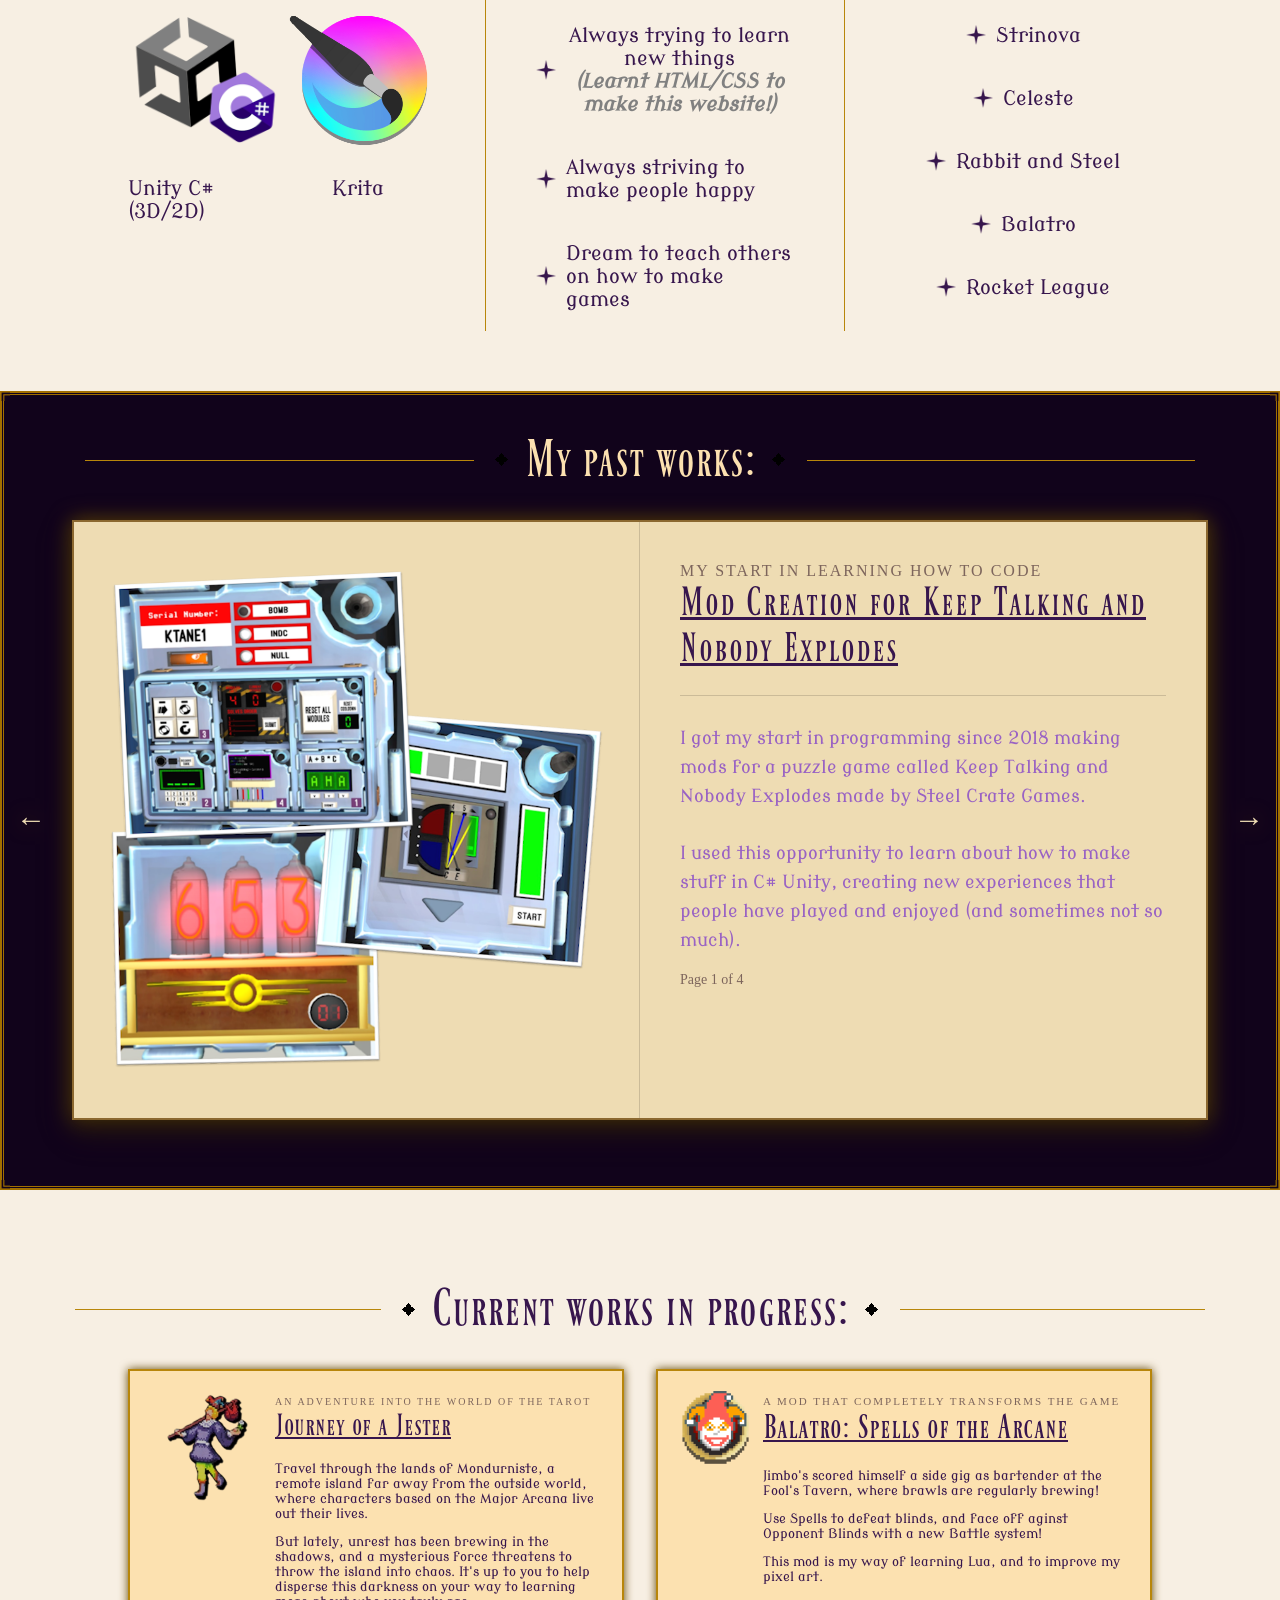
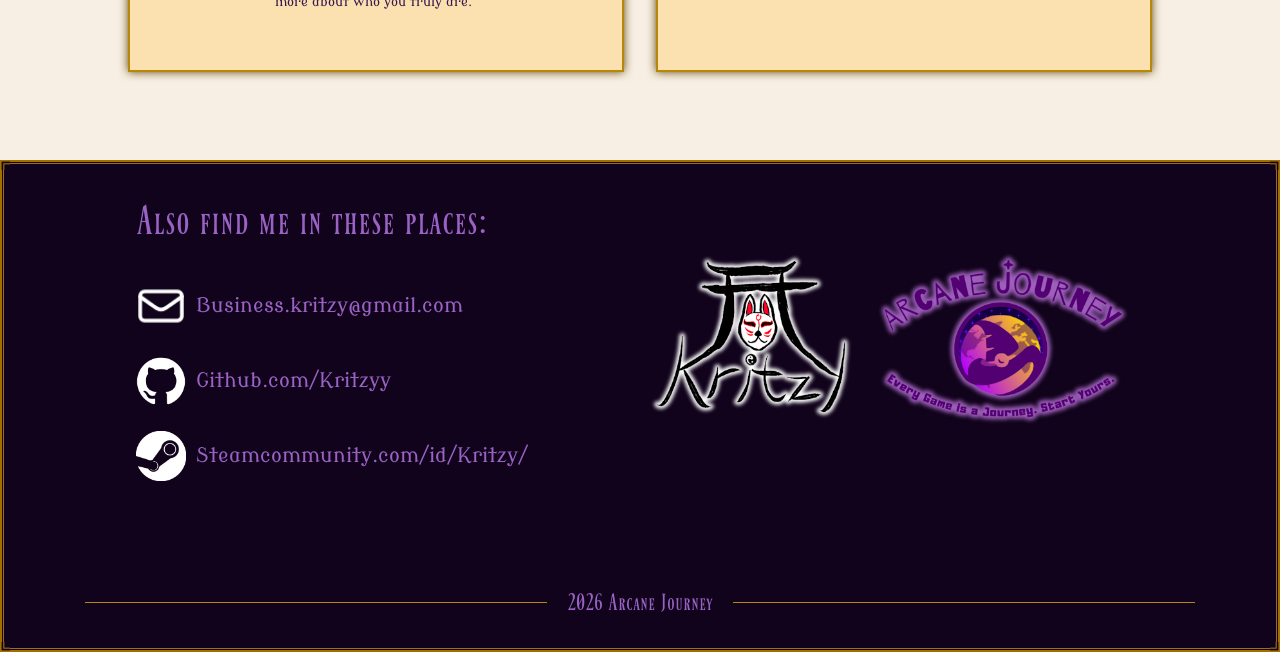
==== commit 86c5b4c9: "Added project-specific pages for past projects Bunch of new pictures for the logos, backgrounds, and" ====
--- a/pages/main/index.html
+++ b/pages/main/index.html
@@ -281,21 +281,21 @@
                     title: "VennData: A stealthy platformer/shooter game",
                     desc: "A game set in a modernized distant future, you're part of a anti-cyberterrorist squad tasked with protecting the city from malicious hacker groups.\r\n\r\nYou and your team are sent out to deal with an physical attack on the HQ housing the central servers, and prevent them from shutting down the grid, before being framed for the attack and designated as outlaws.\r\n\r\nThis was the first project I did for my studies in Semester 4 Game Design. It was such a success, that it was featured at the Fontys Open Day 2024. ",
                     img: "/assets/img/past-creations/icon-VennData.png",
-                    link: "/ohno!.html"
+                    link: "/past-projects/past-venndata.html"
                 },
                 {
                     tag: "A dive into learning VR and serious games",
                     title: "Tomb Quest VR: an immersive exercising game",
                     desc: "The first game project I did in a project team, and the first VR game I've worked on. This is a VR exercising game, aptly named \"Excergaming\", designed to make working up a sweat a bit more fun.\r\n\r\nOur submission was a roguelike / dungeon crawler game where the player has to navigate through rooms varying between high intensity exercises, and complex puzzles to catch your breath.",
                     img: "/assets/img/past-creations/icon-TombQuestVR.png",
-                    link: "/ohno!.html"
+                    link: "/past-projects/past-tombquest.html"
                 },
                 {
                     tag: "A game that transcended the virtual world",
                     title: "The SmombieRun: a running competition about smartphone distractions",
                     desc: "On 2 Juli 2026, me and Fontys held an official event with the goal of creating awareness for dangerous phone usage in public. We did this with the SmombieRun.\r\n\r\nA SmombieRun is a 400m race to the finish, but you must complete minigames and tasks on your phone to stay in the race. Making a mistake in the minigames earns you a strike. Fail too many times, gain too many strikes, and your race is over.\r\n\r\nNot only was this a lot of fun to make, it was also featured in news articles from Omroep Brabant and Eindhovens Dagblad.",
                     img: "/assets/img/past-creations/icon-SmombieRun.png",
-                    link: "/ohno!.html"
+                    link: "/past-projects/past-smombierun.html"
                 }
             ];
 
--- a/src/main.css
+++ b/src/main.css
@@ -97,10 +97,15 @@
 /* General */
 .page-section
 {
+    position: relative;
+    width: 100%;
+    min-height: 50vh;
+    overflow: hidden;
+    isolation: isolate;
+
     scroll-margin-top: 120px; 
     background-size: cover;
     background-position: center;
-    width: 100%;
     height: auto;
     
 }
--- a/src/intro-stinger.css
+++ b/src/intro-stinger.css
@@ -7,9 +7,11 @@
 {
     padding-top: 225px;
     padding-bottom: 225px;
+    max-height: 250px;
     display: flex;
     flex-direction: column;
     align-items: center;
+    justify-content: center;
     gap: 10px;
 }
 
@@ -26,4 +28,5 @@
     font-size: clamp(2rem, 3vw, 5rem);
     margin: 0px;
     font-weight: normal;
+    filter: drop-shadow(0 0 10px var(--col-gold-dark));
 }
--- a/src/more-about-me.css
+++ b/src/more-about-me.css
@@ -71,7 +71,7 @@
   flex: 0 0 20px;
   width: 20px;
   height: 20px;
-  background-image: url("../assets/img/icon-list.png");
+  background-image: url("/assets/img/icon-list.png");
   background-size: contain;
   background-repeat: no-repeat;
   background-position: center;
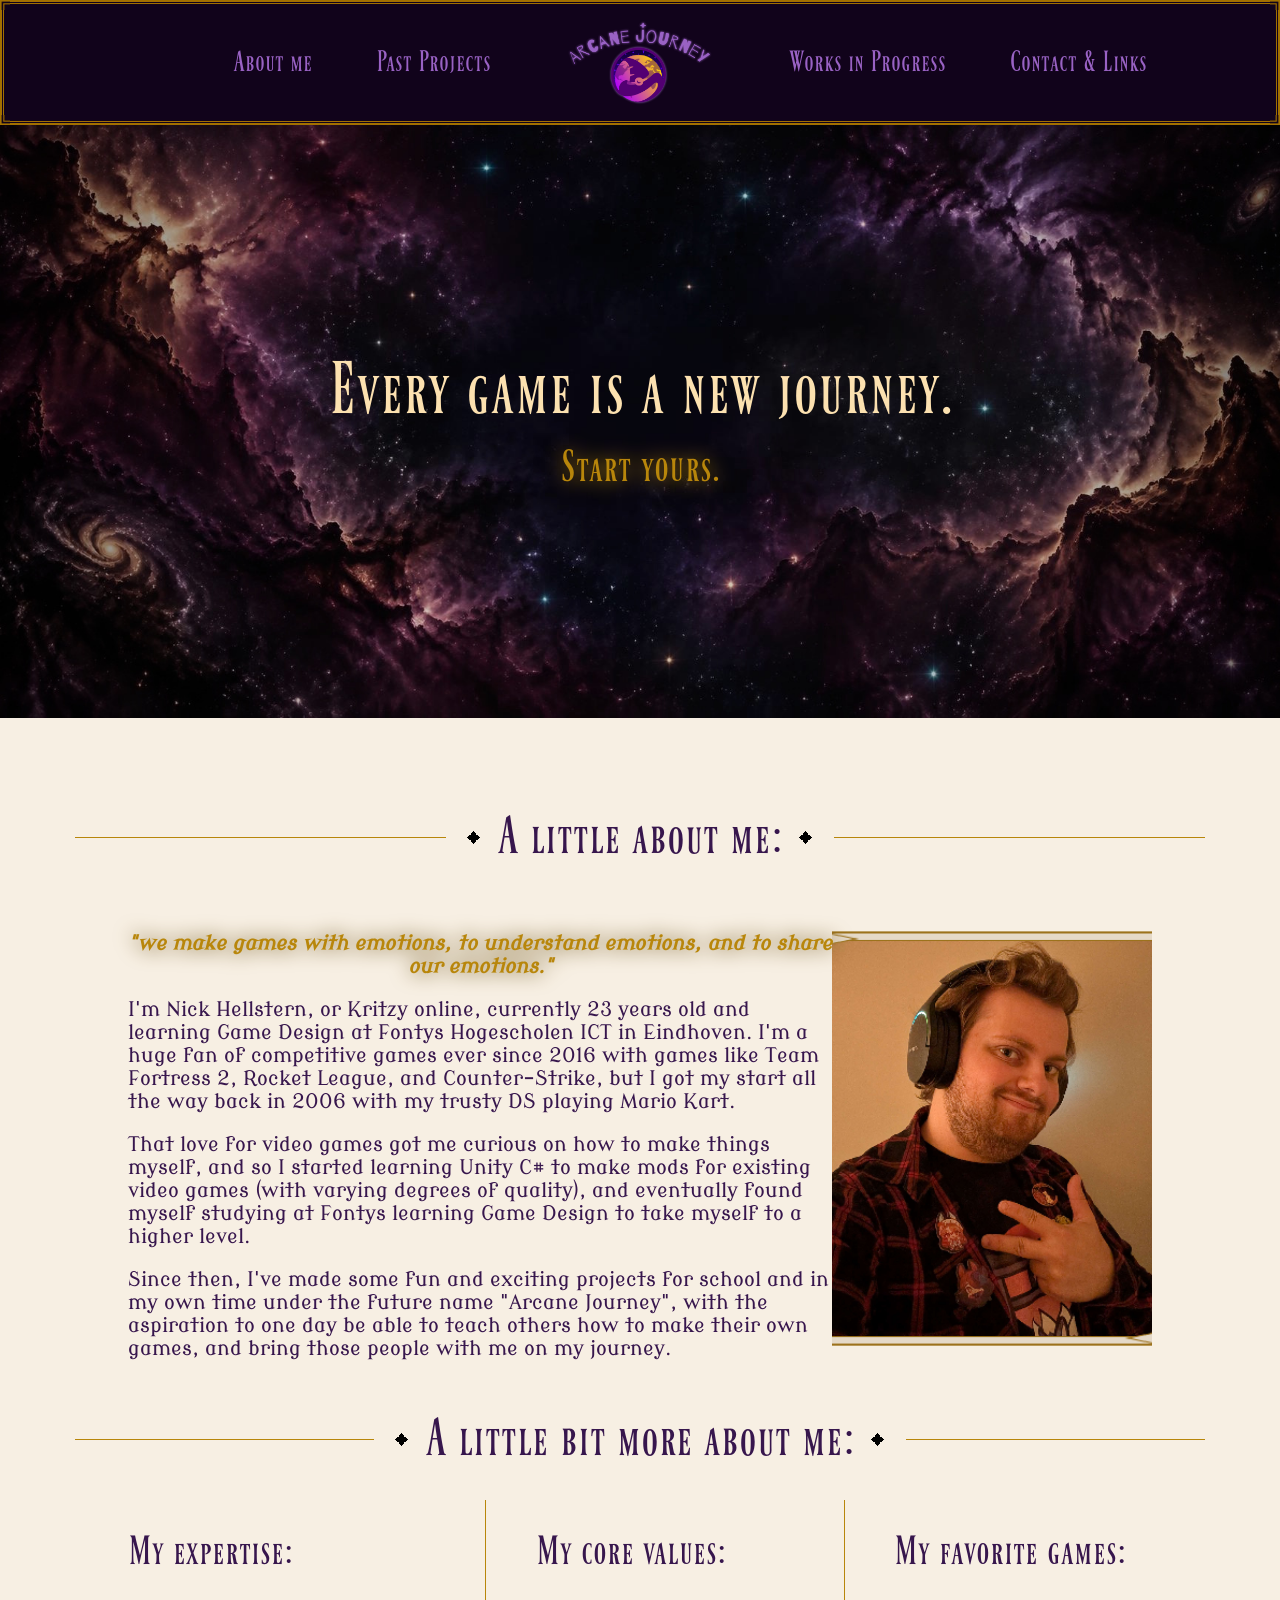
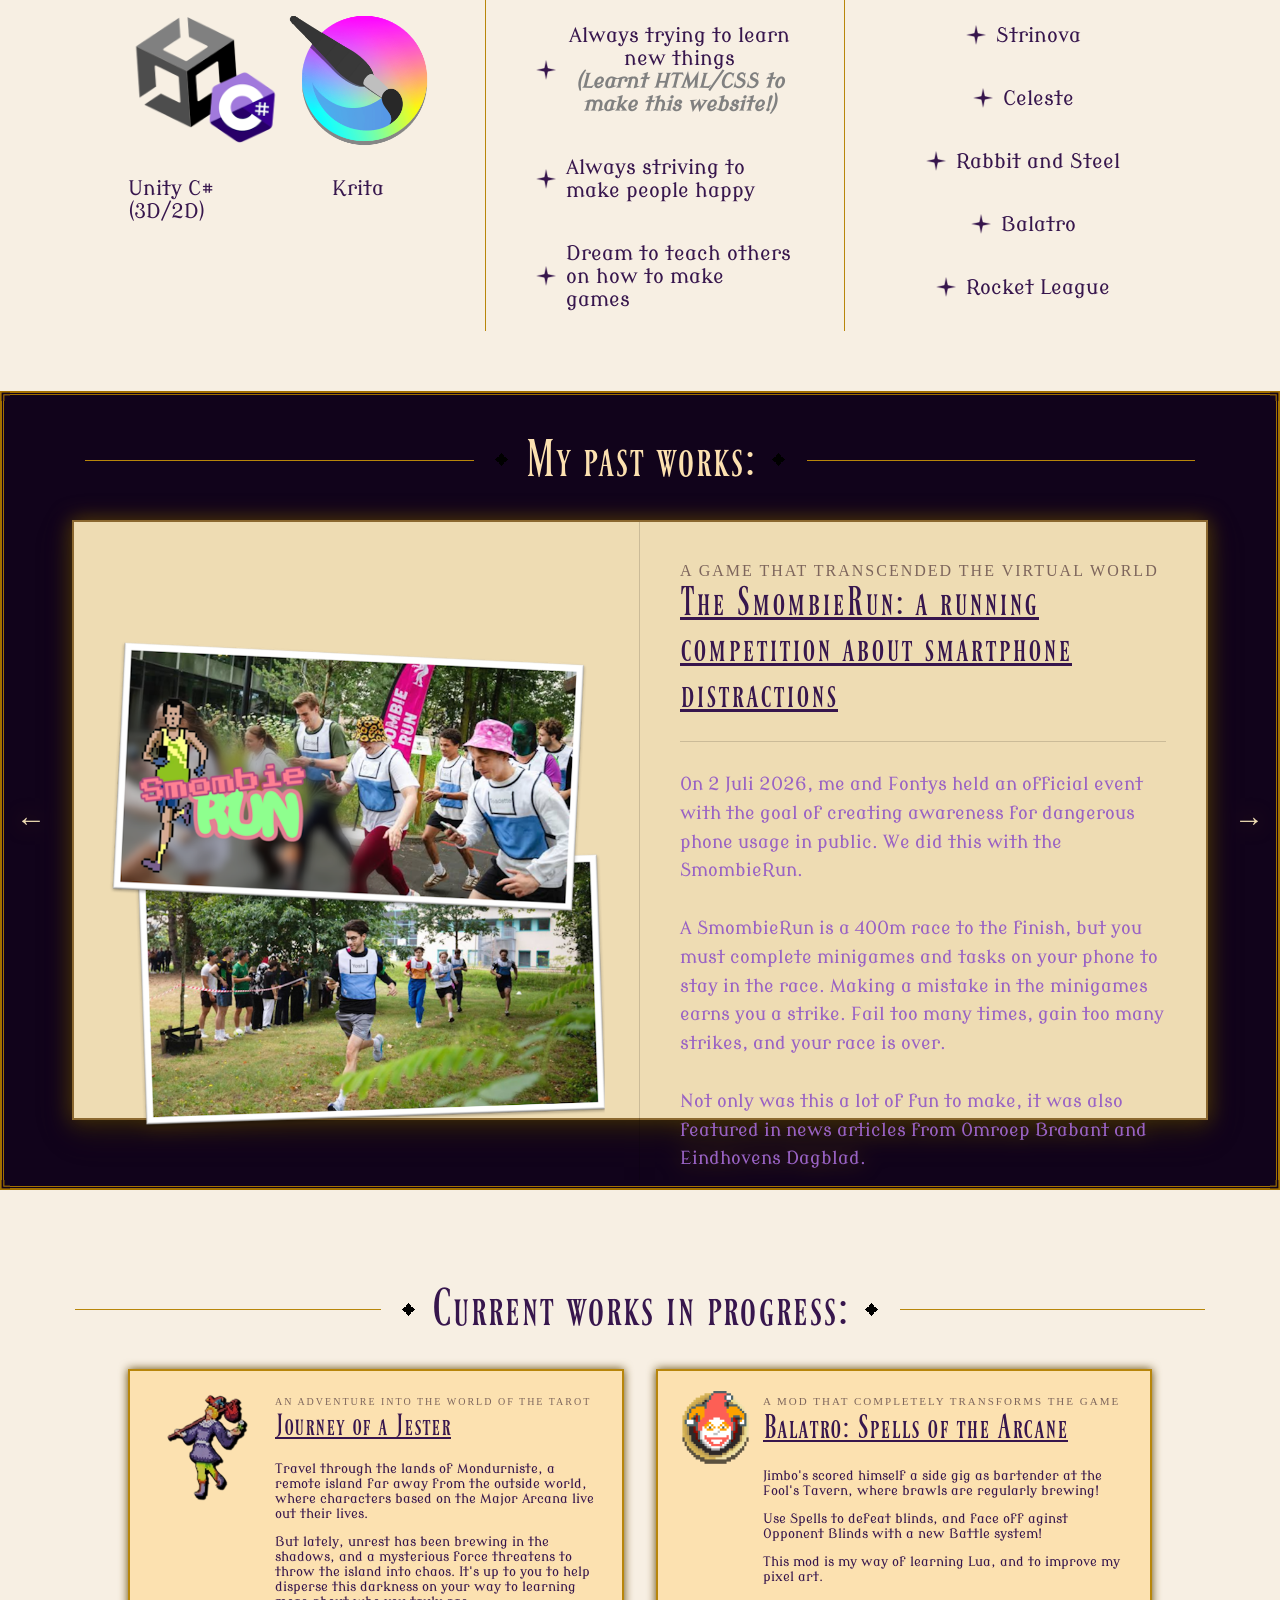
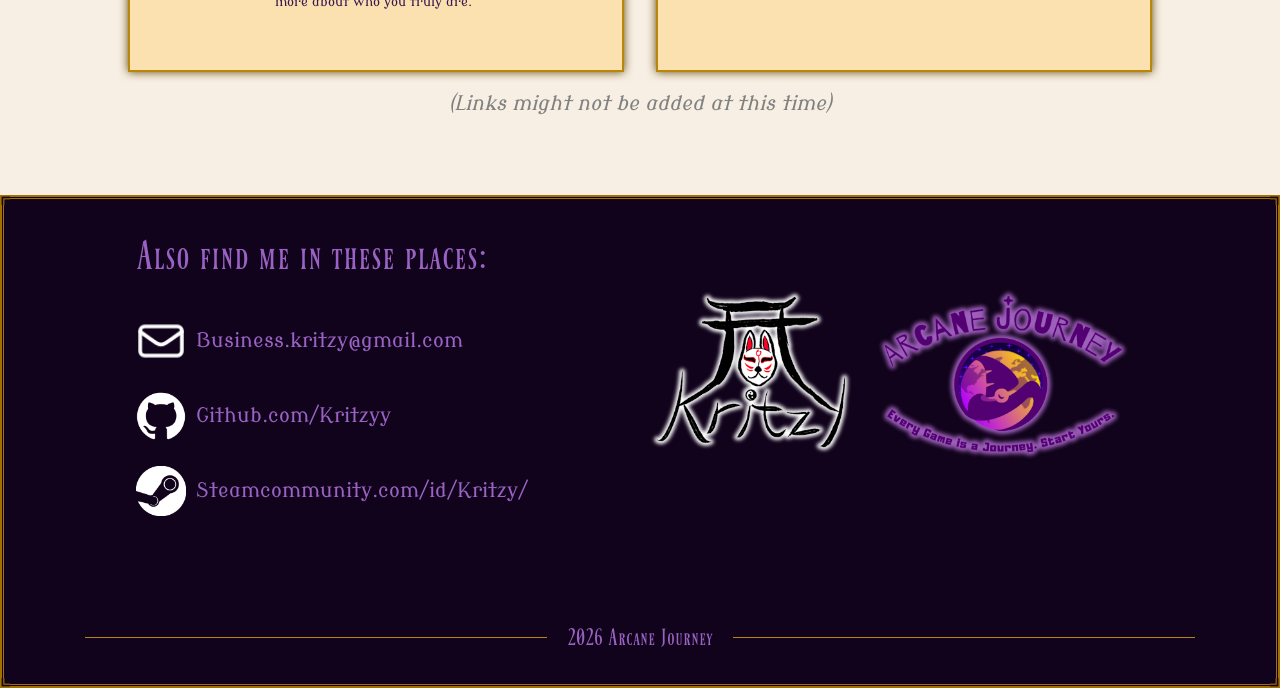
==== commit 344f7edf: "SmombieRun Trailer + Book script to separate file" ====
--- a/pages/main/index.html
+++ b/pages/main/index.html
@@ -2,6 +2,7 @@
 <html>
     <head>
         <!-- Webpage Info -->
+        <meta charset="UTF-8">
         <title>Arcane Journey Games &#128966; Main Menu</title>
         <link rel="icon" href="assets/img/icon-AJG.png">
 
@@ -13,11 +14,11 @@
         <link rel="stylesheet" type="text/css" href="/src/more-about-me.css">
         <link rel="stylesheet" type="text/css" href="/src/past-projects.css">
         <link rel="stylesheet" type="text/css" href="/src/wips.css">
-        <link rel="stylesheet" type="text/css" href="/src/page/past-kane.css">
         <link rel="stylesheet" type="text/css" href="/src/contact-links.css">
 
         <!-- Scripts Import -->
-        <script src="../../src/scripts/timestamps.js"></script>
+        <script src="/src/scripts/timestamps.js"></script>
+        <script src="/src/scripts/past-book.js"></script>
     </head>
 
     
@@ -205,7 +206,7 @@
                 </div>
                 <span class="line-horizontal line-right"></span>
             </div>
-
+            
             <!-- Content -->
             <div class="wips-container">
                 <div class="wips-entry-container">
@@ -235,6 +236,11 @@
                         <p>This mod is my way of learning Lua, and to improve my pixel art.</p>
                     </div>
                 </div>
+            </div>
+
+            <!-- Disclaimer -->
+            <div class="section-header">
+                <p class="disclaimer">(Links might not be added at this time)</p>
             </div>
         </div>
         <div class="page-divider"></div>
@@ -263,87 +269,5 @@
                 <span class="line-horizontal line-right"></span>
             </div>
         </div>
-
-        <!-- Scripts -->
-        <!-- Book -->
-        <script>
-            // 1. Store your project data neatly in an array
-            const projects = [
-                {
-                    tag: "My start in learning how to code",
-                    title: "Mod Creation for Keep Talking and Nobody Explodes",
-                    desc: "I got my start in programming since 2018 making mods for a puzzle game called Keep Talking and Nobody Explodes made by Steel Crate Games.\r\n\r\nI used this opportunity to learn about how to make stuff in C# Unity, creating new experiences that people have played and enjoyed (and sometimes not so much).",
-                    img: "/assets/img/past-creations/icon-KTaNE.png",
-                    link: "/past-projects/past-ktane.html"
-                },
-                {
-                    tag: "The first game design project for school",
-                    title: "VennData: A stealthy platformer/shooter game",
-                    desc: "A game set in a modernized distant future, you're part of a anti-cyberterrorist squad tasked with protecting the city from malicious hacker groups.\r\n\r\nYou and your team are sent out to deal with an physical attack on the HQ housing the central servers, and prevent them from shutting down the grid, before being framed for the attack and designated as outlaws.\r\n\r\nThis was the first project I did for my studies in Semester 4 Game Design. It was such a success, that it was featured at the Fontys Open Day 2024. ",
-                    img: "/assets/img/past-creations/icon-VennData.png",
-                    link: "/past-projects/past-venndata.html"
-                },
-                {
-                    tag: "A dive into learning VR and serious games",
-                    title: "Tomb Quest VR: an immersive exercising game",
-                    desc: "The first game project I did in a project team, and the first VR game I've worked on. This is a VR exercising game, aptly named \"Excergaming\", designed to make working up a sweat a bit more fun.\r\n\r\nOur submission was a roguelike / dungeon crawler game where the player has to navigate through rooms varying between high intensity exercises, and complex puzzles to catch your breath.",
-                    img: "/assets/img/past-creations/icon-TombQuestVR.png",
-                    link: "/past-projects/past-tombquest.html"
-                },
-                {
-                    tag: "A game that transcended the virtual world",
-                    title: "The SmombieRun: a running competition about smartphone distractions",
-                    desc: "On 2 Juli 2026, me and Fontys held an official event with the goal of creating awareness for dangerous phone usage in public. We did this with the SmombieRun.\r\n\r\nA SmombieRun is a 400m race to the finish, but you must complete minigames and tasks on your phone to stay in the race. Making a mistake in the minigames earns you a strike. Fail too many times, gain too many strikes, and your race is over.\r\n\r\nNot only was this a lot of fun to make, it was also featured in news articles from Omroep Brabant and Eindhovens Dagblad.",
-                    img: "/assets/img/past-creations/icon-SmombieRun.png",
-                    link: "/past-projects/past-smombierun.html"
-                }
-            ];
-
-            let currentIndex = 0; // Starts on the first project (index 0)
-
-            // 2. Grab the HTML element nodes
-            const tagEl = document.getElementById('projectTag');
-            const titleEl = document.getElementById('projectTitle');
-            const descEl = document.getElementById('projectDesc');
-            const imgEl = document.getElementById('projectImage');
-            const pageNumEl = document.getElementById('pageNumber');
-
-            // 3. Create the update function
-            function updatePage() {
-                const currentProject = projects[currentIndex];
-                
-                tagEl.textContent = currentProject.tag;
-                titleEl.textContent = currentProject.title;
-                titleEl.href = currentProject.link
-                descEl.textContent = currentProject.desc;
-                imgEl.src = currentProject.img;
-                
-                // Dynamically calculates current page out of the total array length
-                pageNumEl.textContent = `Page ${currentIndex + 1} of ${projects.length}`;
-            }
-
-            // 4. Handle Next Button (Looping forward)
-            document.getElementById('nextBtn').addEventListener('click', () => {
-                currentIndex++;
-                if (currentIndex >= projects.length) {
-                    currentIndex = 0; // Loops back to the very first page
-                }
-                updatePage();
-            });
-
-            // 5. Handle Previous Button (Looping backward)
-            document.getElementById('prevBtn').addEventListener('click', () => {
-                currentIndex--;
-                if (currentIndex < 0) {
-                    currentIndex = projects.length - 1; // Loops backward to the final page
-                }
-                updatePage();
-            });
-
-            document.addEventListener('DOMContentLoaded', ()=>
-            {
-                updatePage();
-            })
-        </script>
     </body>
 </html>
--- a/src/main.css
+++ b/src/main.css
@@ -115,11 +115,19 @@
     padding-top: 60px;
 }
 
+.disclaimer
+{
+    color: grey !important;
+    font-style: italic !important;
+    text-align: center !important;
+}
+
 /* Headers */
 .section-header 
 {
     display: flex;
     align-items: center;
+    justify-content: center;
     width: 100%;
 
 }
